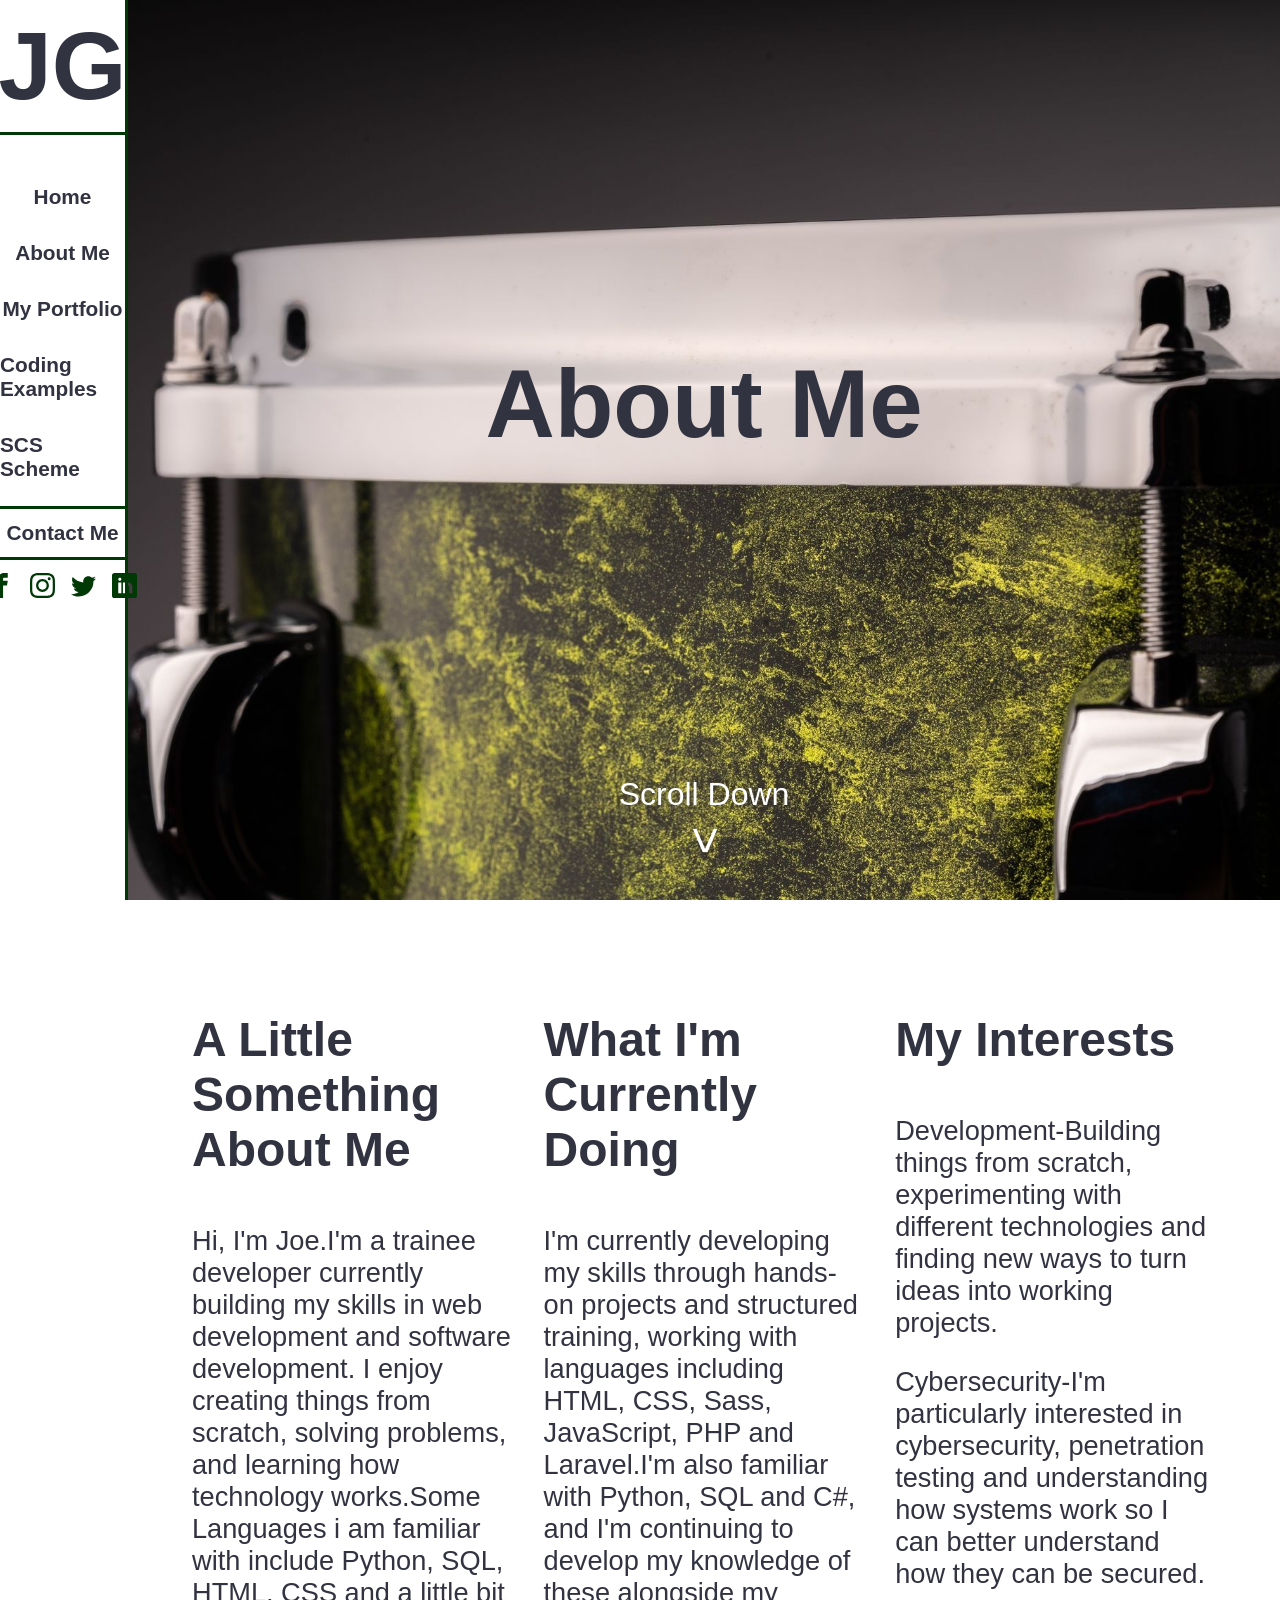
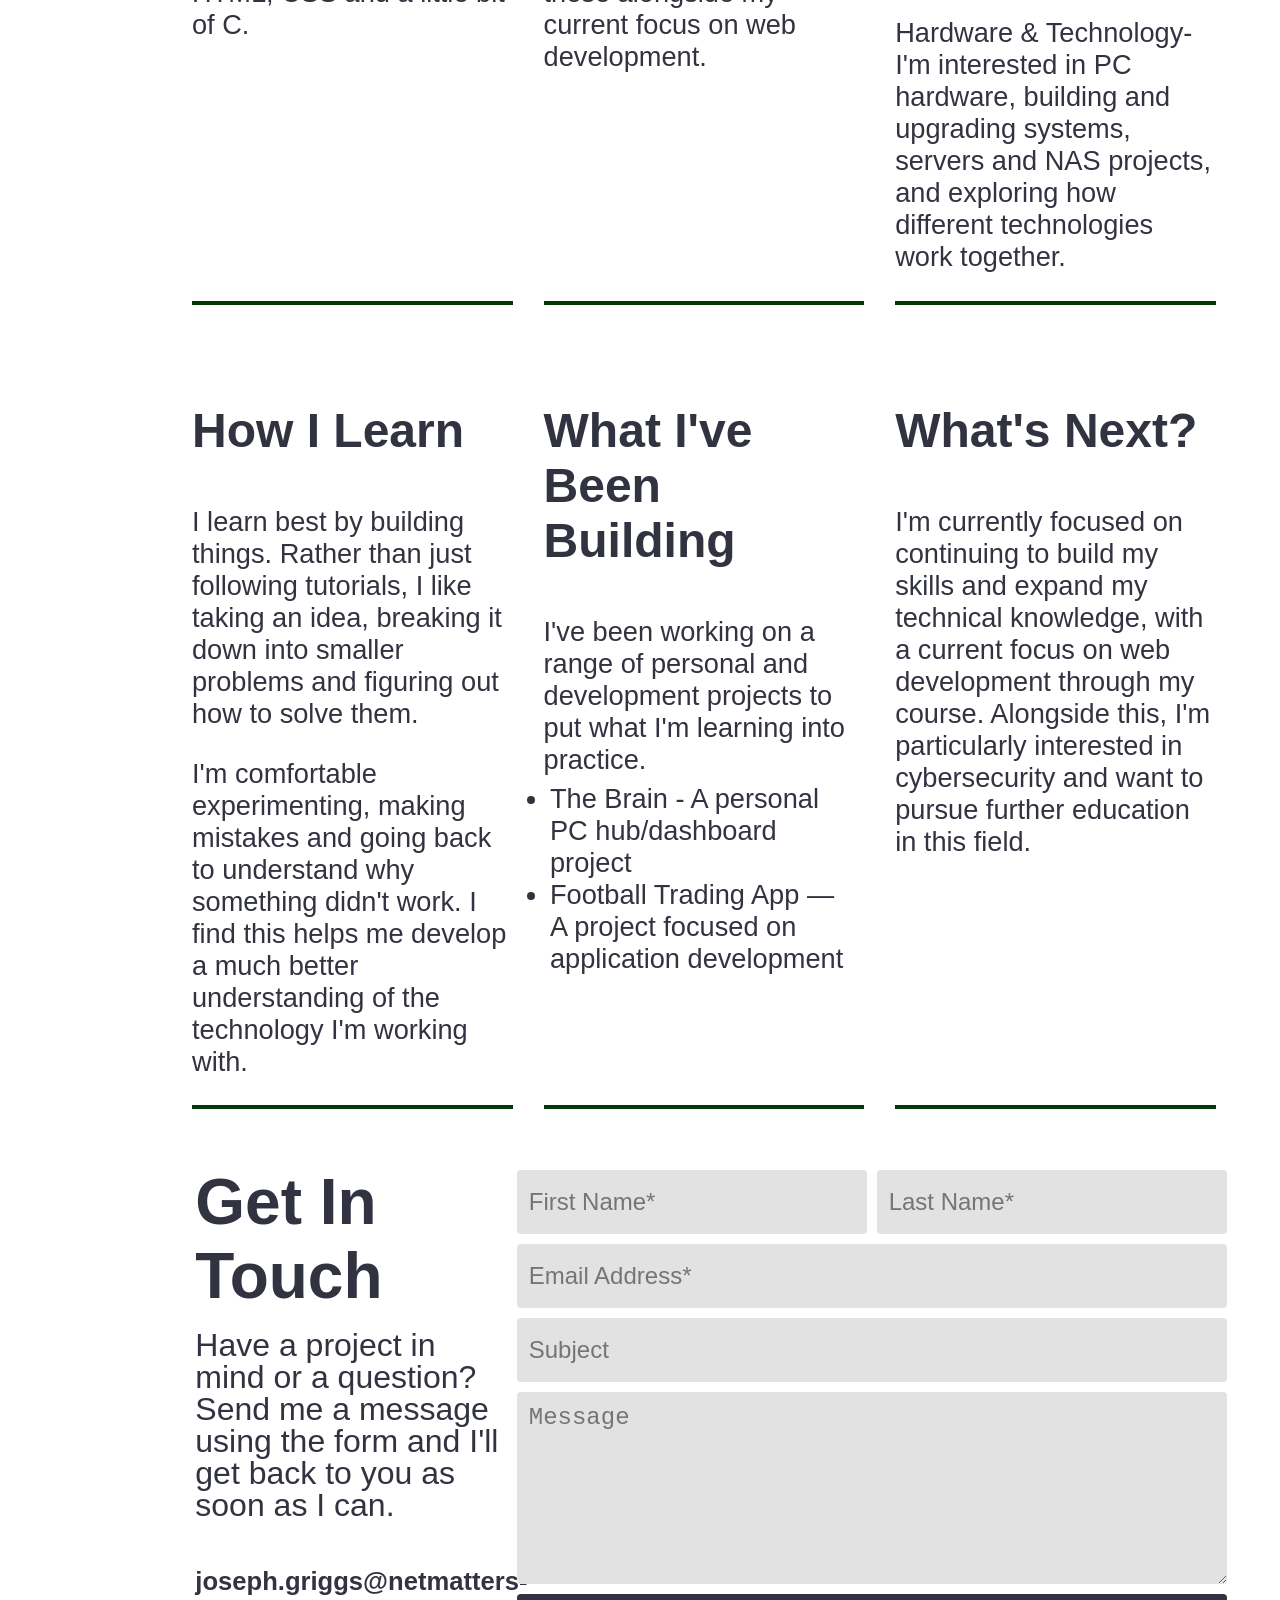
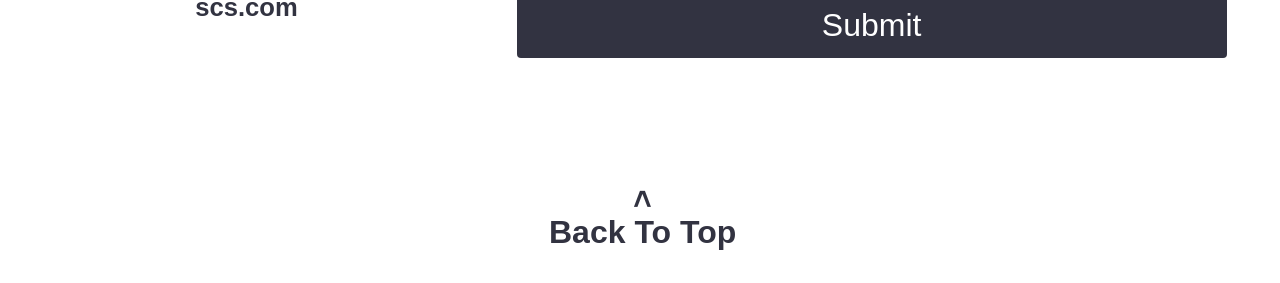
==== about.html @ 5b3fc429 ".." ====
<!DOCTYPE html>
<html lang="en">
    <head>
        <meta charset="UTF-8">
        <meta name="viewport" content="width=device-width, initial-scale=1.0">
        <link rel="preconnect" href="https://fonts.googleapis.com">
        <link rel="preconnect" href="https://fonts.gstatic.com" crossorigin>
        <link href="https://fonts.googleapis.com/css2?family=Poppins:wght@300;400;500;600;700;800&display=swap" rel="stylesheet">
        <link rel="stylesheet" href="css/styles.css">
        <title>About Me</title>
    </head>

    <body id="top">
        <div class="side-nav"> <!-- Side navigation bar that is the same as the main index -->
            <div id="logo">
                <a href="index.html"><p>JG</p></a>
            </div>
            <div id="nav">
                <a href="index.html" id="home">Home</a> <!-- Home button that takes you to the top of the index main page -->
                <a href="about.html" id="about-me">About Me</a>
                <a href="index.html#projects" id="my-portfolio">My Portfolio</a>
                <a href="coding-examples.html" id="coding-exp">Coding Examples</a>
                <a href="scs-scheme.html" id="scs-scheme">SCS Scheme</a>
            </div>
            <div id="contact-me">
                <a href="#contact-footer" id="contact">Contact Me</a>
            </div>  
            <div id="social-btn">
                <a href="#" id="facebook"><svg class="facebook" aria-hidden="true" viewBox="0 0 32 32"><use href="SVG/symbol-defs.svg#icon-facebook"></use></svg></a>
                <a href="#" id="instagram"><svg class="instagram" aria-hidden="true" viewBox="0 0 32 32"><use href="SVG/symbol-defs.svg#icon-instagram"></use></svg></a>
                <a href="#" id="twitter"><svg class="twitter" aria-hidden="true" viewBox="0 0 32 32"><use href="SVG/symbol-defs.svg#icon-twitter"></use></svg></a>
                <a href="#" id="linkedin"><svg class="linkedin" aria-hidden="true" viewBox="0 0 32 32"><use href="SVG/symbol-defs.svg#icon-linkedin"></use></svg></a>
            </div>
        </div>

        <main>
            <section id="hero">
                <div class="banner">
                    <div id="side-nav-btn">
                    <input type="checkbox" id="nav-toggle">
                    <label for="nav-toggle" class="hamburger"><svg aria-hidden="true" viewBox="0 0 40 32"><use href="SVG/symbol-defs.svg#icon-menu"></use></svg></label>
                    </div>
                    <div class="name">
                        <h1>About Me</h1> <!-- Title of the page -->
                    </div>
                    <div class="banner-scroll">
                        <p><span>Scroll Down</span><span class="scroll-down" aria-hidden="true">&lt;</span></p>
                    </div>
                </div>
            </section>
            <div class="about"> <!-- About section that contains information about me, my skills, interests and future plans -->
                <div class="about-me"><!-- About me section that contains information about me and my background -->
                    <h3>A Little Something About Me</h3>
                    <p>Hi, I'm Joe.I'm a trainee developer currently building my skills in web development and software development. I enjoy creating things from scratch, solving problems, and learning how technology works.Some Languages i am familiar with include Python, SQL, HTML, CSS and a little bit of C.</p>
                    <!-- image of self to fill gap and show who i am taking about -->
                </div>
                <div class="currently-doing">
                    <h3>What I'm Currently Doing</h3>
                    <p>I'm currently developing my skills through hands-on projects and structured training, working with languages including HTML, CSS, Sass, JavaScript, PHP and Laravel.I'm also familiar with Python, SQL and C#, and I'm continuing to develop my knowledge of these alongside my current focus on web development.</p>
                </div>
                <div class="my-interests">
                    <h3>My Interests</h3>
                    <p>Development-Building things from scratch, experimenting with different technologies and finding new ways to turn ideas into working projects.</p>
                    <p>Cybersecurity-I'm particularly interested in cybersecurity, penetration testing and understanding how systems work so I can better understand how they can be secured.</p>
                    <p>Hardware & Technology-I'm interested in PC hardware, building and upgrading systems, servers and NAS projects, and exploring how different technologies work together.</p>
                </div>
                <div class="how-i-learn">
                    <h3>How I Learn</h3>
                    <p>I learn best by building things. Rather than just following tutorials, I like taking an idea, breaking it down into smaller problems and figuring out how to solve them.</p>
                    <p>I'm comfortable experimenting, making mistakes and going back to understand why something didn't work. I find this helps me develop a much better understanding of the technology I'm working with.</p>
                </div>
                <div class="what-ive-been-building">
                    <h3>What I've Been Building</h3>
                    <p>I've been working on a range of personal and development projects to put what I'm learning into practice.</p>
                    <ul>
                        <li>The Brain - A personal PC hub/dashboard project</li>
                        <li>Football Trading App — A project focused on application development</li>
                    </ul>
                </div>
                <div class="whats-next">
                    <h3>What's Next?</h3>
                    <p>I'm currently focused on continuing to build my skills and expand my technical knowledge, with a current focus on web development through my course. Alongside this, I'm particularly interested in cybersecurity and want to pursue further education in this field.</p>
                </div>
            </div>
        </main>
        <footer id="contact-footer">
            <div class="get-in-touch-info">
                <h4>Get In Touch</h4>
                <p>Have a project in mind or a question? Send me a message using the form and I'll get back to you as soon as I can.</p>
                <p class="contact-email">joseph.griggs@netmatters-scs.com</p>
            </div>
            <div class="contact-form">
            <form>
                    <input type="text" id="fname" placeholder="First Name*" required>
                    <input type="text" id="lname" placeholder="Last Name*" required>

                <input type="email" id="email" placeholder="Email Address*" required>
                <input type="text" id="subject" placeholder="Subject">
                <textarea id="text-box" placeholder="Message"></textarea>

                <div class="submit-btn">
                    <button type="submit">Submit</button>
                </div>
            </form>
            </div>
            <div class="back-to-top">
                <p><a href="#top"><span class="back-to-top-arrow" aria-hidden="true">&lt;</span><span>Back To Top</span></a></p>
            </div>
        </footer>
    </body>
---- css/styles.css ----
*{box-sizing:border-box}html{scroll-behavior:smooth}body{margin:0;padding:0;background-color:#fff;color:#323341;font-family:Arial,sans-serif}img{max-width:100%;display:block}a{color:inherit}button,input{font:inherit}.about{margin:5%}.about h3{font-size:2rem}.about p,.about ul{font-size:1.3rem}.about .what-ive-been-building p{margin-bottom:0}.about .what-ive-been-building ul{padding:5%;margin:0}@media (min-width: 768px){.about h3{font-size:4rem}.about p,.about ul{font-size:1.8rem}}@media (min-width: 1200px){.about{margin-left:15%;display:grid;grid-template-columns:repeat(3, 1fr);grid-gap:3%}.about h3{font-size:3rem}.about p,.about ul{font-size:1.7rem}.about div{border-bottom:4px solid #003806}.about .what-ive-been-building ul{padding-left:2%;padding-top:2%;padding-bottom:2%}}.side-nav{display:none}.side-nav #logo a{text-decoration:none}@media (min-width: 1200px){.side-nav{height:100vh;width:10%;position:fixed;z-index:1;display:flex;flex-direction:column;border-right:3px solid #003806;background-color:#fff}.side-nav #logo{display:flex;justify-content:center;align-items:center;height:15%;width:100%;border-bottom:3px solid #003806}.side-nav #logo p{font-size:6rem;font-weight:700;color:#323341}.side-nav #nav{display:flex;flex-direction:column;justify-content:center;align-items:center;gap:2rem;margin-top:40%;margin-bottom:20%}.side-nav #nav a{color:#323341;text-decoration:none;font-size:1.3rem;font-weight:700}.side-nav #nav a:hover{text-decoration:underline;text-underline-offset:8px}.side-nav #contact-me{display:flex;justify-content:center;align-items:center;border-top:3px solid #003806;border-bottom:3px solid #003806;height:6%}.side-nav #contact-me a{color:#323341;text-decoration:none;font-size:1.3rem;font-weight:800}.side-nav #social-btn{display:flex;justify-content:center;margin-top:10%;gap:1rem}.side-nav #social-btn svg{width:25px;height:25px;fill:#003806}.side-nav #social-btn svg:hover{fill:#323341}}.banner{background:url("../img/banner-img.jpg") center/cover;height:100vh;padding:5% 5% 0 5%;color:white;display:flex;flex-direction:column;align-items:stretch;justify-content:flex-start}.banner .name{display:flex;flex:1;flex-direction:column;align-items:center;justify-content:center}.banner .name h1{margin:0;font-size:4rem;color:#323341;text-align:center;line-height:1}.banner .name p{margin:1em auto 3rem;font-size:2.2rem}.banner .banner-scroll{display:flex;justify-content:center;align-items:center}.banner .banner-scroll p{font-size:1.5rem;text-align:center}.banner .banner-scroll p span{display:block}.banner .banner-scroll p .scroll-down{display:inline-block;transform:rotate(-90deg);font-size:2rem}.banner #side-nav-btn{display:flex;align-self:flex-start;justify-content:flex-start;align-items:flex-start}.banner #side-nav-btn #nav-toggle{display:none}.banner #side-nav-btn .hamburger{display:inline-flex;align-items:center;justify-content:center;font-size:30px;cursor:pointer;width:70px;height:60px;background-color:#323341;border-radius:4px}.banner #side-nav-btn .hamburger:hover{background-color:#1a1e30}.banner #side-nav-btn .hamburger svg{display:block;width:50px;height:42px;fill:white}@media (min-width: 768px){.banner .name h1{font-size:6rem}.banner .name p{font-size:3.2rem}.banner #side-nav-btn .hamburger{width:90px;height:80px}.banner #side-nav-btn .hamburger svg{width:70px;height:62px}}@media (min-width: 992px){.banner #side-nav-btn .hamburger{width:140px;height:120px}.banner #side-nav-btn .hamburger svg{width:110px;height:102px}.banner .banner-scroll p{font-size:2rem}.banner .banner-scroll p .scroll-down{font-size:3rem}}@media (min-width: 1200px){.banner{margin-left:10%}.banner #side-nav-btn{display:none}}.projects{display:grid;grid-template-columns:repeat(1, 1fr);gap:20px;margin:5%}.projects>a{display:block;align-self:stretch;color:inherit;text-decoration:none;display:flex;flex-direction:column;align-items:center;min-height:10vh}.projects>a h4,.projects>a p{margin:0;justify-self:center}.projects>a h4{font-size:1.8rem;padding:1rem 0 0 0}.projects>a p{padding-bottom:0.7rem}.projects>a:hover{color:#ADAFB0;border-radius:4px}.projects>a:hover img{filter:brightness(0.8);box-shadow:0 0 25px rgba(173,175,176,0.9);border-radius:6px}.projects .arrow{display:inline-block;width:22px;height:22px;margin-left:2px;vertical-align:middle;fill:currentColor}@media (min-width: 992px){.projects{grid-template-columns:repeat(2, 1fr)}.projects>a:has(#project-one){grid-column:1 / 3;grid-row:1}.projects>a:has(#project-two){grid-column:1 / 3;grid-row:2}}@media (min-width: 1200px){.projects{margin-left:15%;grid-template-columns:repeat(3, 1fr)}.projects>a:has(#project-one){grid-column:1 / 2;grid-row:1}.projects>a:has(#project-two){grid-column:2 / 3;grid-row:1}}footer .get-in-touch-info h4,footer .get-in-touch-info p{margin:1rem 5%}footer .get-in-touch-info h4{font-size:2rem}footer .get-in-touch-info p{font-size:1.2rem;line-height:1}footer .get-in-touch-info .contact-email{margin-top:3rem;font-size:1.3rem;font-weight:700}footer .back-to-top{display:flex;justify-content:center}footer .back-to-top p{margin:0;font-size:1.2rem;font-weight:700}footer .back-to-top a{display:flex;flex-direction:column;align-items:center;gap:0.5rem;border:none;text-decoration:none;line-height:0.8;margin-bottom:10%}footer .back-to-top .back-to-top-arrow{display:inline-block;transform:rotate(90deg);font-size:2rem}footer .contact-form form{display:grid;grid-template-columns:repeat(2, minmax(0, 1fr));gap:10px;margin:3rem 5%}footer .contact-form form input,footer .contact-form form textarea{min-width:0;width:100%}footer .contact-form form #fname{grid-column:1;grid-row:1}footer .contact-form form #lname{grid-column:2;grid-row:1}footer .contact-form form #email{grid-column:1 / 3;grid-row:2}footer .contact-form form #subject{grid-column:1 / 3;grid-row:3}footer .contact-form form #text-box{grid-column:1 / 3;grid-row:4}footer .contact-form form input,footer .contact-form form textarea{background-color:#e2e2e2;border:none;border-radius:4px;padding:0.5rem;font-size:0.8rem}footer .contact-form form .submit-btn{grid-column:1 / 3;grid-row:5}footer .contact-form form .submit-btn button{display:block;width:100%;background-color:#323341;color:white;border:none;border-radius:4px;padding:0.5rem;font-size:1rem}footer .contact-form form .submit-btn button:hover{background-color:#1a1e30;cursor:pointer}@media (min-width: 768px){footer .get-in-touch-info h4,footer .get-in-touch-info p{margin:1rem 5%}footer .get-in-touch-info h4{font-size:4rem}footer .get-in-touch-info p{font-size:2rem;line-height:1}footer .get-in-touch-info .contact-email{margin-top:3rem;font-size:2.5rem}footer .contact-form form input,footer .contact-form form textarea{min-height:4rem;padding:0.75rem;font-size:1.5rem}footer .contact-form form textarea{min-height:12rem}footer .contact-form form .submit-btn button{min-height:4rem;font-size:2rem}footer .back-to-top p{margin:0;font-size:2rem;font-weight:700}footer .back-to-top a{margin-bottom:15%}}@media (min-width: 1200px){footer{margin-left:11%;display:grid;grid-template-columns:1fr 34% 33%}footer .contact-form{grid-column:2 / 4}footer .contact-form form{margin:3rem 7%;margin-left:0}footer .get-in-touch-info{grid-column:1;margin-top:1.7rem;margin-left:10%}footer .get-in-touch-info .contact-email{font-size:1.6rem}footer .back-to-top{display:block;grid-column:2 / 3;margin-top:5rem;margin-right:35%}}.scs-scheme-info{margin:5%}.scs-scheme-info h3{font-size:2rem}.scs-scheme-info p,.scs-scheme-info ul{font-size:1.3rem}.scs-scheme-info .about-netmatters p{margin-bottom:0}.scs-scheme-info .about-netmatters ul{padding:5%;margin:0}@media (min-width: 768px){.scs-scheme-info h3{font-size:4rem}.scs-scheme-info p,.scs-scheme-info ul{font-size:1.8rem}}@media (min-width: 1200px){.scs-scheme-info{margin-left:15%;display:grid;grid-template-columns:repeat(3, 1fr);grid-gap:3%}.scs-scheme-info h3{font-size:3rem}.scs-scheme-info p,.scs-scheme-info ul{font-size:1.7rem}.scs-scheme-info div{border-bottom:4px solid #003806}.scs-scheme-info .about-netmatters ul{padding-left:2%;padding-top:2%;padding-bottom:2%}}.coding-examples-info{display:flex;justify-content:center;align-items:center}.coding-examples-info .coming-soon{text-align:center;margin:55% 0}.coding-examples-info .coming-soon h3{font-size:4em}.coding-examples-info .coming-soon p{font-size:1.3rem}@media (min-width: 992px){.coding-examples-info .coming-soon h3{font-size:6rem}.coding-examples-info .coming-soon p{font-size:2.8rem}}@media (min-width: 1200px){.coding-examples-info{margin-left:15%;padding-right:5%}.coding-examples-info .coming-soon{margin:20% 0}.coding-examples-info div{border-bottom:4px solid #003806}}
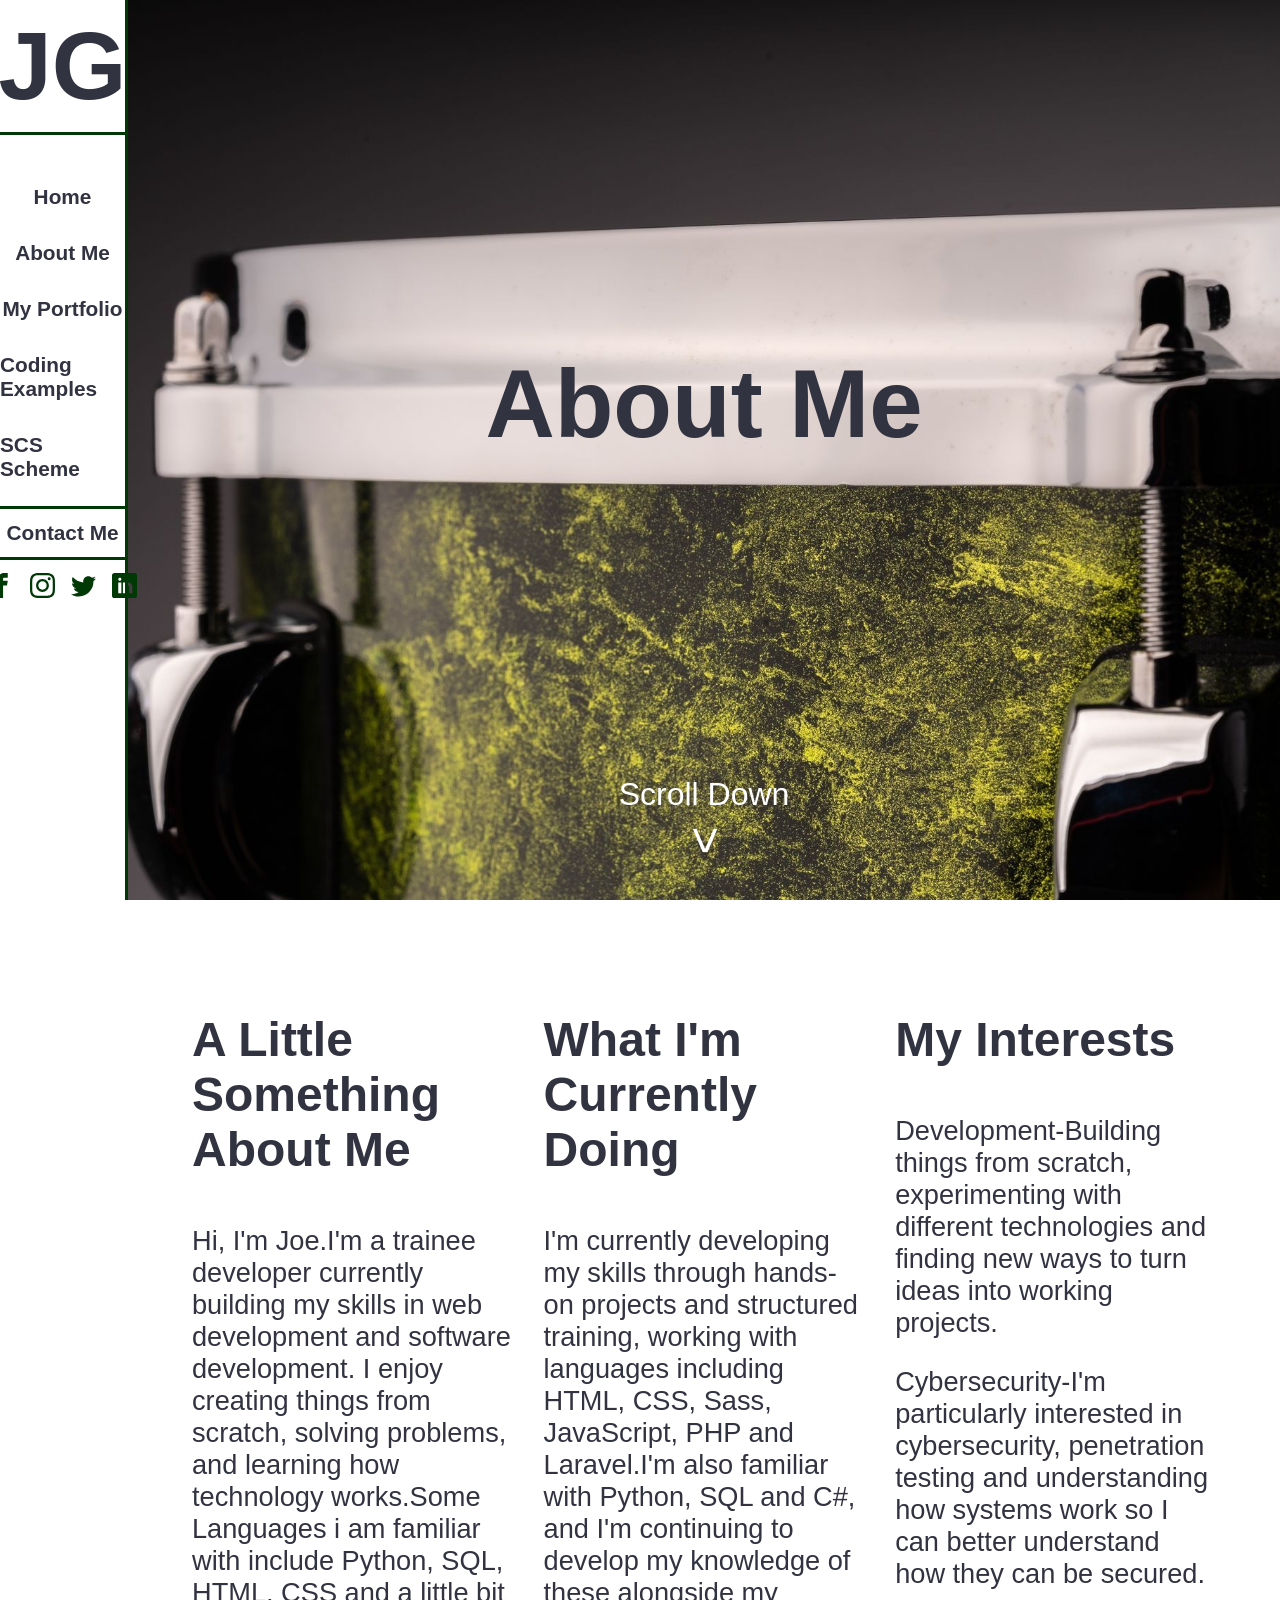
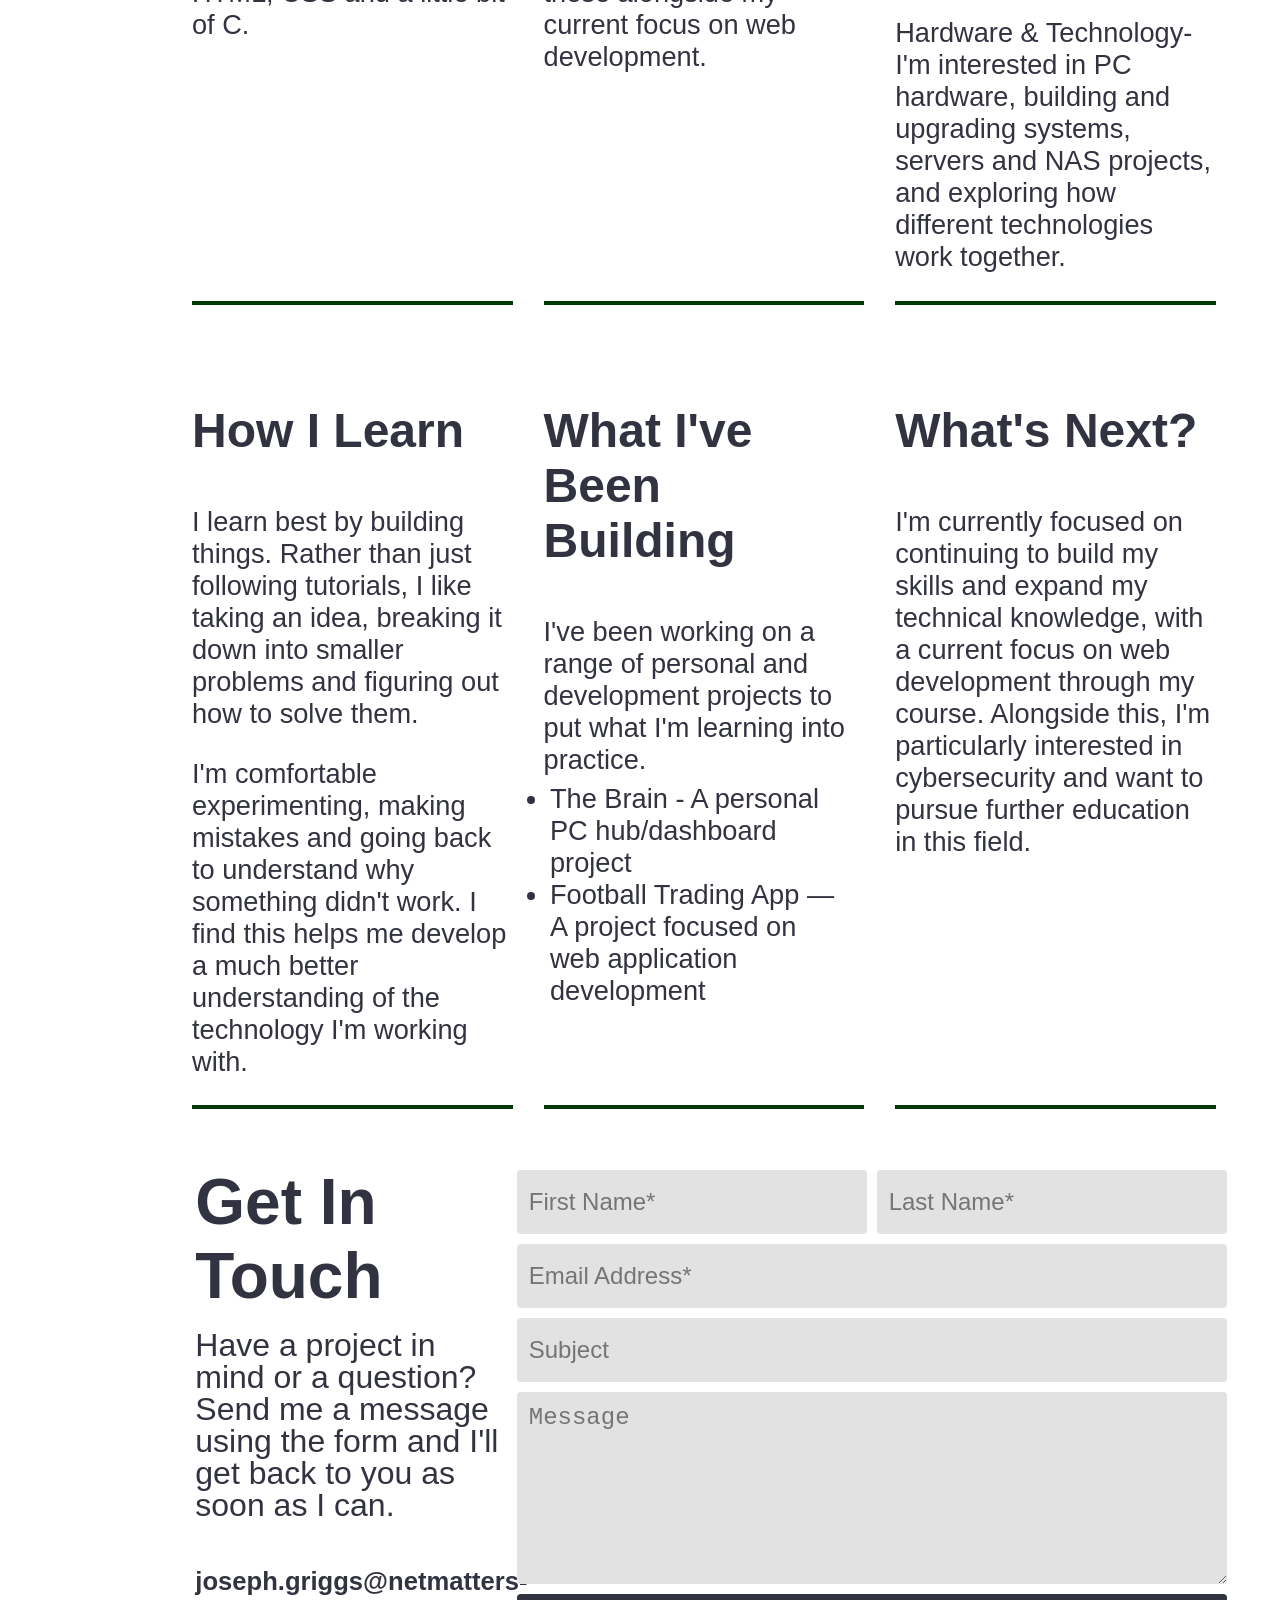
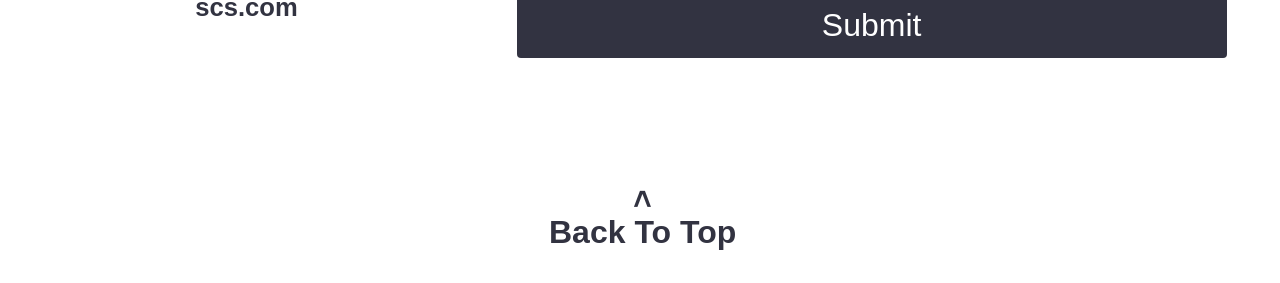
==== commit c6e0b628: "." ====
--- a/about.html
+++ b/about.html
@@ -54,27 +54,27 @@
                     <p>Hi, I'm Joe.I'm a trainee developer currently building my skills in web development and software development. I enjoy creating things from scratch, solving problems, and learning how technology works.Some Languages i am familiar with include Python, SQL, HTML, CSS and a little bit of C.</p>
                     <!-- image of self to fill gap and show who i am taking about -->
                 </div>
-                <div class="currently-doing">
+                <div class="currently-doing"> <!-- Currently doing section that contains information about what I'm currently doing and learning -->
                     <h3>What I'm Currently Doing</h3>
                     <p>I'm currently developing my skills through hands-on projects and structured training, working with languages including HTML, CSS, Sass, JavaScript, PHP and Laravel.I'm also familiar with Python, SQL and C#, and I'm continuing to develop my knowledge of these alongside my current focus on web development.</p>
                 </div>
-                <div class="my-interests">
+                <div class="my-interests"> <!-- My interests section that contains information about my interests in the technology field -->
                     <h3>My Interests</h3>
                     <p>Development-Building things from scratch, experimenting with different technologies and finding new ways to turn ideas into working projects.</p>
                     <p>Cybersecurity-I'm particularly interested in cybersecurity, penetration testing and understanding how systems work so I can better understand how they can be secured.</p>
                     <p>Hardware & Technology-I'm interested in PC hardware, building and upgrading systems, servers and NAS projects, and exploring how different technologies work together.</p>
                 </div>
-                <div class="how-i-learn">
+                <div class="how-i-learn"> <!-- How I learn section that contains information about how I learn and my approach to learning new skills to show the reader the type of worker/developer I am -->
                     <h3>How I Learn</h3>
                     <p>I learn best by building things. Rather than just following tutorials, I like taking an idea, breaking it down into smaller problems and figuring out how to solve them.</p>
                     <p>I'm comfortable experimenting, making mistakes and going back to understand why something didn't work. I find this helps me develop a much better understanding of the technology I'm working with.</p>
                 </div>
-                <div class="what-ive-been-building">
+                <div class="what-ive-been-building"> <!-- What I've Been Building section that contains information about projects I've been working on -->
                     <h3>What I've Been Building</h3>
                     <p>I've been working on a range of personal and development projects to put what I'm learning into practice.</p>
                     <ul>
-                        <li>The Brain - A personal PC hub/dashboard project</li>
-                        <li>Football Trading App — A project focused on application development</li>
+                        <li>The Brain - A personal PC hub/dashboard project</li> <!-- A project that is a personal hub/dashboard for my PC that contains information about my system, weather, time, date and more -->
+                        <li>Football Trading App — A project focused on web application development</li> <!-- A project that is a football trading web application that lets you track football stats live-->
                     </ul>
                 </div>
                 <div class="whats-next">
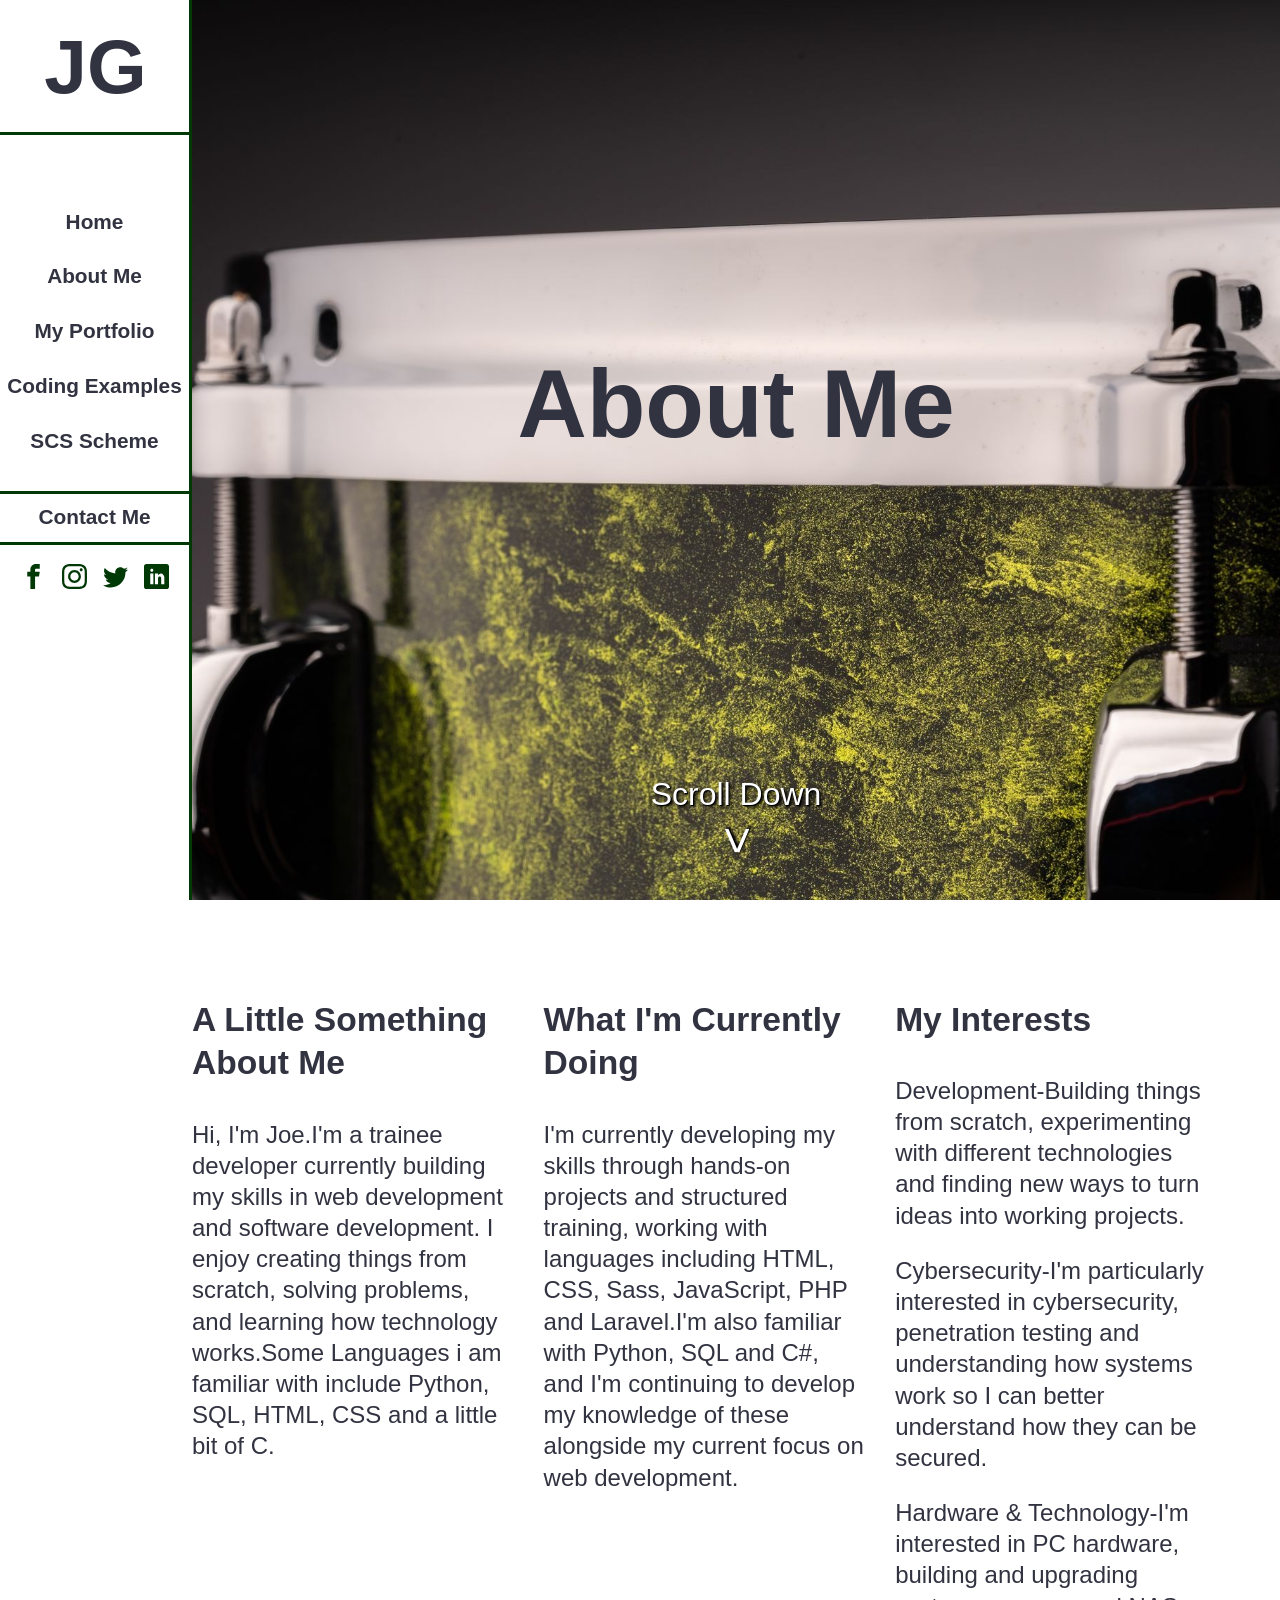
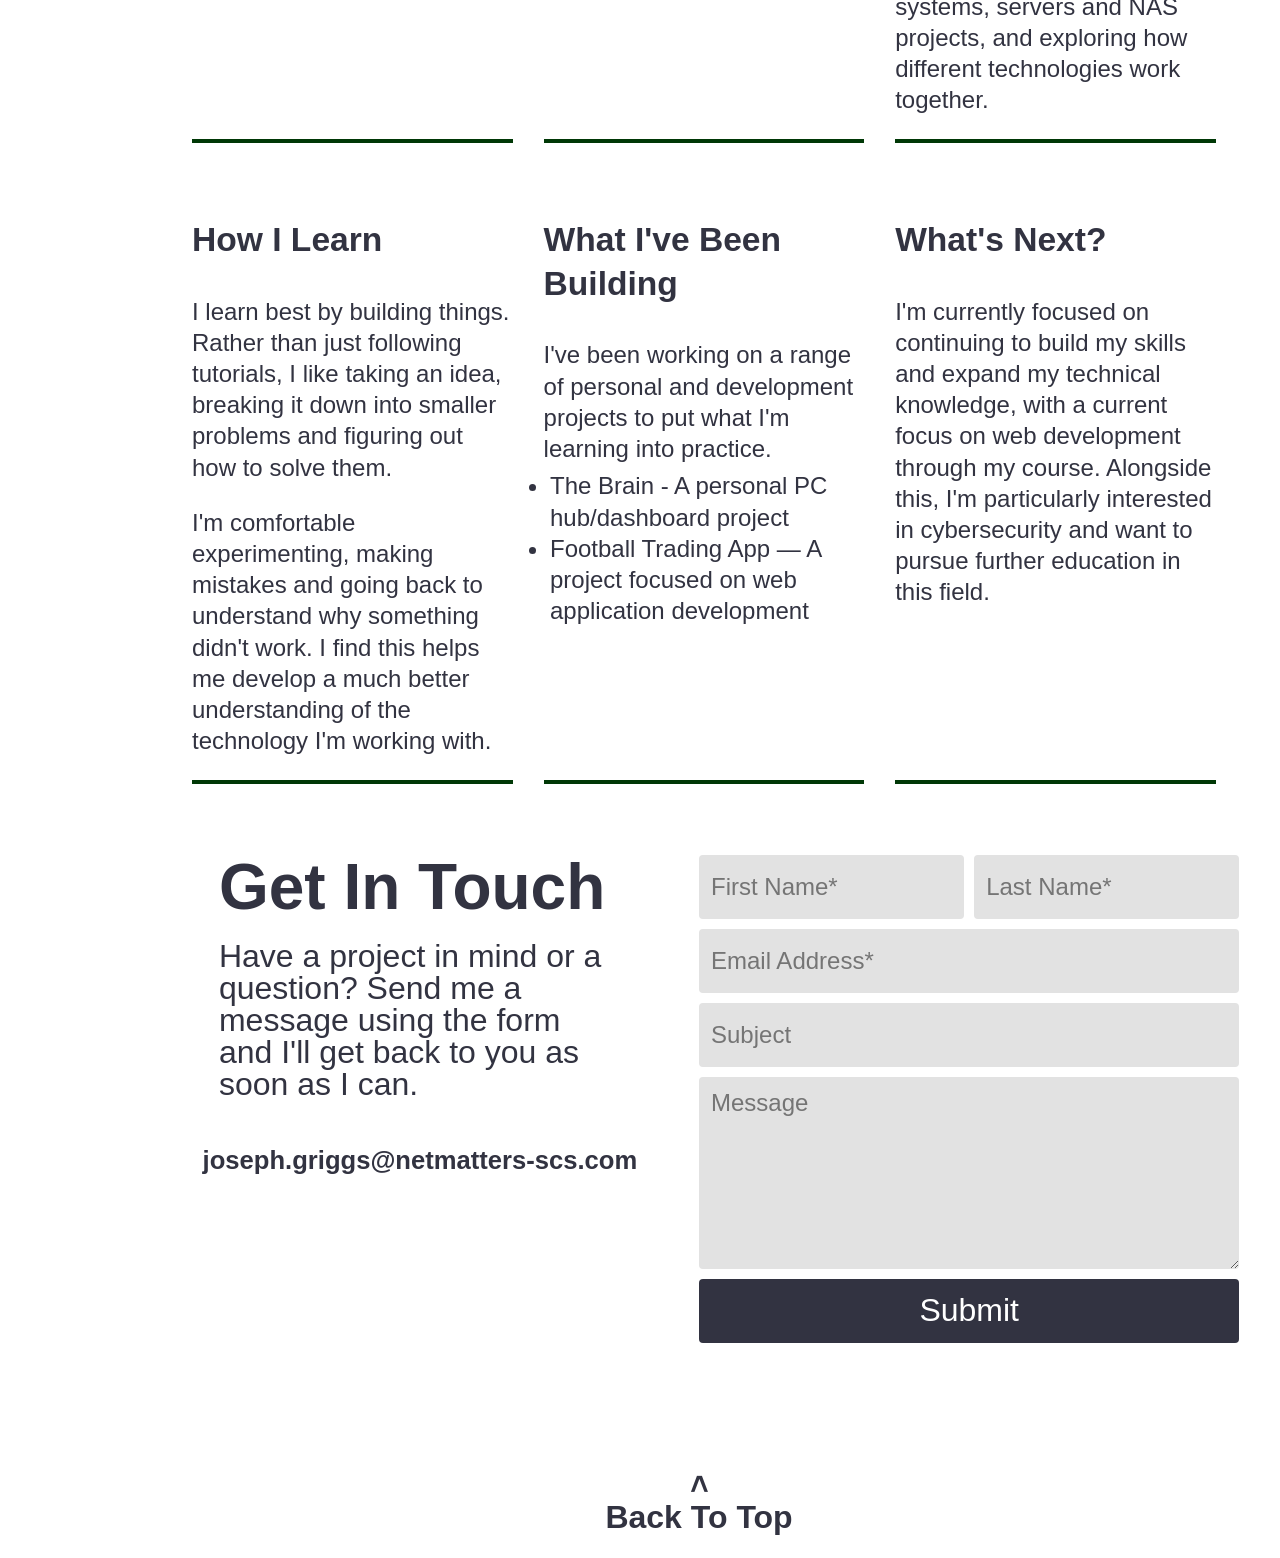
==== commit 3441fd6c: ".." ====
--- a/about.html
+++ b/about.html
@@ -3,11 +3,9 @@
     <head>
         <meta charset="UTF-8">
         <meta name="viewport" content="width=device-width, initial-scale=1.0">
-        <link rel="preconnect" href="https://fonts.googleapis.com">
-        <link rel="preconnect" href="https://fonts.gstatic.com" crossorigin>
-        <link href="https://fonts.googleapis.com/css2?family=Poppins:wght@300;400;500;600;700;800&display=swap" rel="stylesheet">
         <link rel="stylesheet" href="css/styles.css">
-        <title>About Me</title>
+        <script src="js/banner.js" defer></script> <!--JS file link-->
+        <title>About Me</title> <!-- Title of the page -->
     </head>
 
     <body id="top">
@@ -77,7 +75,7 @@
                         <li>Football Trading App — A project focused on web application development</li> <!-- A project that is a football trading web application that lets you track football stats live-->
                     </ul>
                 </div>
-                <div class="whats-next">
+                <div class="whats-next"> <!-- What's next section that contains information about what I'm planning to do next in my career/ learning -->
                     <h3>What's Next?</h3>
                     <p>I'm currently focused on continuing to build my skills and expand my technical knowledge, with a current focus on web development through my course. Alongside this, I'm particularly interested in cybersecurity and want to pursue further education in this field.</p>
                 </div>
--- a/css/styles.css
+++ b/css/styles.css
@@ -1 +1,701 @@
-*{box-sizing:border-box}html{scroll-behavior:smooth}body{margin:0;padding:0;background-color:#fff;color:#323341;font-family:Arial,sans-serif}img{max-width:100%;display:block}a{color:inherit}button,input{font:inherit}.about{margin:5%}.about h3{font-size:2rem}.about p,.about ul{font-size:1.3rem}.about .what-ive-been-building p{margin-bottom:0}.about .what-ive-been-building ul{padding:5%;margin:0}@media (min-width: 768px){.about h3{font-size:4rem}.about p,.about ul{font-size:1.8rem}}@media (min-width: 1200px){.about{margin-left:15%;display:grid;grid-template-columns:repeat(3, 1fr);grid-gap:3%}.about h3{font-size:3rem}.about p,.about ul{font-size:1.7rem}.about div{border-bottom:4px solid #003806}.about .what-ive-been-building ul{padding-left:2%;padding-top:2%;padding-bottom:2%}}.side-nav{display:none}.side-nav #logo a{text-decoration:none}@media (min-width: 1200px){.side-nav{height:100vh;width:10%;position:fixed;z-index:1;display:flex;flex-direction:column;border-right:3px solid #003806;background-color:#fff}.side-nav #logo{display:flex;justify-content:center;align-items:center;height:15%;width:100%;border-bottom:3px solid #003806}.side-nav #logo p{font-size:6rem;font-weight:700;color:#323341}.side-nav #nav{display:flex;flex-direction:column;justify-content:center;align-items:center;gap:2rem;margin-top:40%;margin-bottom:20%}.side-nav #nav a{color:#323341;text-decoration:none;font-size:1.3rem;font-weight:700}.side-nav #nav a:hover{text-decoration:underline;text-underline-offset:8px}.side-nav #contact-me{display:flex;justify-content:center;align-items:center;border-top:3px solid #003806;border-bottom:3px solid #003806;height:6%}.side-nav #contact-me a{color:#323341;text-decoration:none;font-size:1.3rem;font-weight:800}.side-nav #social-btn{display:flex;justify-content:center;margin-top:10%;gap:1rem}.side-nav #social-btn svg{width:25px;height:25px;fill:#003806}.side-nav #social-btn svg:hover{fill:#323341}}.banner{background:url("../img/banner-img.jpg") center/cover;height:100vh;padding:5% 5% 0 5%;color:white;display:flex;flex-direction:column;align-items:stretch;justify-content:flex-start}.banner .name{display:flex;flex:1;flex-direction:column;align-items:center;justify-content:center}.banner .name h1{margin:0;font-size:4rem;color:#323341;text-align:center;line-height:1}.banner .name p{margin:1em auto 3rem;font-size:2.2rem}.banner .banner-scroll{display:flex;justify-content:center;align-items:center}.banner .banner-scroll p{font-size:1.5rem;text-align:center}.banner .banner-scroll p span{display:block}.banner .banner-scroll p .scroll-down{display:inline-block;transform:rotate(-90deg);font-size:2rem}.banner #side-nav-btn{display:flex;align-self:flex-start;justify-content:flex-start;align-items:flex-start}.banner #side-nav-btn #nav-toggle{display:none}.banner #side-nav-btn .hamburger{display:inline-flex;align-items:center;justify-content:center;font-size:30px;cursor:pointer;width:70px;height:60px;background-color:#323341;border-radius:4px}.banner #side-nav-btn .hamburger:hover{background-color:#1a1e30}.banner #side-nav-btn .hamburger svg{display:block;width:50px;height:42px;fill:white}@media (min-width: 768px){.banner .name h1{font-size:6rem}.banner .name p{font-size:3.2rem}.banner #side-nav-btn .hamburger{width:90px;height:80px}.banner #side-nav-btn .hamburger svg{width:70px;height:62px}}@media (min-width: 992px){.banner #side-nav-btn .hamburger{width:140px;height:120px}.banner #side-nav-btn .hamburger svg{width:110px;height:102px}.banner .banner-scroll p{font-size:2rem}.banner .banner-scroll p .scroll-down{font-size:3rem}}@media (min-width: 1200px){.banner{margin-left:10%}.banner #side-nav-btn{display:none}}.projects{display:grid;grid-template-columns:repeat(1, 1fr);gap:20px;margin:5%}.projects>a{display:block;align-self:stretch;color:inherit;text-decoration:none;display:flex;flex-direction:column;align-items:center;min-height:10vh}.projects>a h4,.projects>a p{margin:0;justify-self:center}.projects>a h4{font-size:1.8rem;padding:1rem 0 0 0}.projects>a p{padding-bottom:0.7rem}.projects>a:hover{color:#ADAFB0;border-radius:4px}.projects>a:hover img{filter:brightness(0.8);box-shadow:0 0 25px rgba(173,175,176,0.9);border-radius:6px}.projects .arrow{display:inline-block;width:22px;height:22px;margin-left:2px;vertical-align:middle;fill:currentColor}@media (min-width: 992px){.projects{grid-template-columns:repeat(2, 1fr)}.projects>a:has(#project-one){grid-column:1 / 3;grid-row:1}.projects>a:has(#project-two){grid-column:1 / 3;grid-row:2}}@media (min-width: 1200px){.projects{margin-left:15%;grid-template-columns:repeat(3, 1fr)}.projects>a:has(#project-one){grid-column:1 / 2;grid-row:1}.projects>a:has(#project-two){grid-column:2 / 3;grid-row:1}}footer .get-in-touch-info h4,footer .get-in-touch-info p{margin:1rem 5%}footer .get-in-touch-info h4{font-size:2rem}footer .get-in-touch-info p{font-size:1.2rem;line-height:1}footer .get-in-touch-info .contact-email{margin-top:3rem;font-size:1.3rem;font-weight:700}footer .back-to-top{display:flex;justify-content:center}footer .back-to-top p{margin:0;font-size:1.2rem;font-weight:700}footer .back-to-top a{display:flex;flex-direction:column;align-items:center;gap:0.5rem;border:none;text-decoration:none;line-height:0.8;margin-bottom:10%}footer .back-to-top .back-to-top-arrow{display:inline-block;transform:rotate(90deg);font-size:2rem}footer .contact-form form{display:grid;grid-template-columns:repeat(2, minmax(0, 1fr));gap:10px;margin:3rem 5%}footer .contact-form form input,footer .contact-form form textarea{min-width:0;width:100%}footer .contact-form form #fname{grid-column:1;grid-row:1}footer .contact-form form #lname{grid-column:2;grid-row:1}footer .contact-form form #email{grid-column:1 / 3;grid-row:2}footer .contact-form form #subject{grid-column:1 / 3;grid-row:3}footer .contact-form form #text-box{grid-column:1 / 3;grid-row:4}footer .contact-form form input,footer .contact-form form textarea{background-color:#e2e2e2;border:none;border-radius:4px;padding:0.5rem;font-size:0.8rem}footer .contact-form form .submit-btn{grid-column:1 / 3;grid-row:5}footer .contact-form form .submit-btn button{display:block;width:100%;background-color:#323341;color:white;border:none;border-radius:4px;padding:0.5rem;font-size:1rem}footer .contact-form form .submit-btn button:hover{background-color:#1a1e30;cursor:pointer}@media (min-width: 768px){footer .get-in-touch-info h4,footer .get-in-touch-info p{margin:1rem 5%}footer .get-in-touch-info h4{font-size:4rem}footer .get-in-touch-info p{font-size:2rem;line-height:1}footer .get-in-touch-info .contact-email{margin-top:3rem;font-size:2.5rem}footer .contact-form form input,footer .contact-form form textarea{min-height:4rem;padding:0.75rem;font-size:1.5rem}footer .contact-form form textarea{min-height:12rem}footer .contact-form form .submit-btn button{min-height:4rem;font-size:2rem}footer .back-to-top p{margin:0;font-size:2rem;font-weight:700}footer .back-to-top a{margin-bottom:15%}}@media (min-width: 1200px){footer{margin-left:11%;display:grid;grid-template-columns:1fr 34% 33%}footer .contact-form{grid-column:2 / 4}footer .contact-form form{margin:3rem 7%;margin-left:0}footer .get-in-touch-info{grid-column:1;margin-top:1.7rem;margin-left:10%}footer .get-in-touch-info .contact-email{font-size:1.6rem}footer .back-to-top{display:block;grid-column:2 / 3;margin-top:5rem;margin-right:35%}}.scs-scheme-info{margin:5%}.scs-scheme-info h3{font-size:2rem}.scs-scheme-info p,.scs-scheme-info ul{font-size:1.3rem}.scs-scheme-info .about-netmatters p{margin-bottom:0}.scs-scheme-info .about-netmatters ul{padding:5%;margin:0}@media (min-width: 768px){.scs-scheme-info h3{font-size:4rem}.scs-scheme-info p,.scs-scheme-info ul{font-size:1.8rem}}@media (min-width: 1200px){.scs-scheme-info{margin-left:15%;display:grid;grid-template-columns:repeat(3, 1fr);grid-gap:3%}.scs-scheme-info h3{font-size:3rem}.scs-scheme-info p,.scs-scheme-info ul{font-size:1.7rem}.scs-scheme-info div{border-bottom:4px solid #003806}.scs-scheme-info .about-netmatters ul{padding-left:2%;padding-top:2%;padding-bottom:2%}}.coding-examples-info{display:flex;justify-content:center;align-items:center}.coding-examples-info .coming-soon{text-align:center;margin:55% 0}.coding-examples-info .coming-soon h3{font-size:4em}.coding-examples-info .coming-soon p{font-size:1.3rem}@media (min-width: 992px){.coding-examples-info .coming-soon h3{font-size:6rem}.coding-examples-info .coming-soon p{font-size:2.8rem}}@media (min-width: 1200px){.coding-examples-info{margin-left:15%;padding-right:5%}.coding-examples-info .coming-soon{margin:20% 0}.coding-examples-info div{border-bottom:4px solid #003806}}
+* {
+  box-sizing: border-box;
+}
+
+html {
+  scroll-behavior: smooth;
+}
+
+body {
+  margin: 0;
+  padding: 0;
+  background-color: #fff;
+  color: #323341;
+  font-family: Arial, sans-serif;
+}
+
+img {
+  max-width: 100%;
+  display: block;
+}
+
+a {
+  color: inherit;
+}
+
+button,
+input {
+  font: inherit;
+}
+
+.about {
+  margin: 5%;
+  line-height: 1.3;
+}
+.about h3 {
+  font-size: 2rem;
+}
+.about p, .about ul {
+  font-size: 1.3rem;
+}
+.about .what-ive-been-building p {
+  margin-bottom: 0;
+}
+.about .what-ive-been-building ul {
+  padding: 5%;
+  margin: 0;
+}
+@media (min-width: 768px) {
+  .about h3 {
+    font-size: 4rem;
+  }
+  .about p, .about ul {
+    font-size: 1.8rem;
+  }
+}
+@media (min-width: 1200px) {
+  .about {
+    margin-left: 15%;
+    display: grid;
+    grid-template-columns: repeat(3, 1fr);
+    grid-gap: 3%;
+  }
+  .about h3 {
+    font-size: 2.1rem;
+  }
+  .about p, .about ul {
+    font-size: 1.5rem;
+  }
+  .about div {
+    border-bottom: 4px solid #003806;
+  }
+  .about .what-ive-been-building ul {
+    padding-left: 2%;
+    padding-top: 2%;
+    padding-bottom: 2%;
+  }
+}
+
+.side-nav {
+  display: none;
+  position: fixed;
+  inset: 0 auto 0 0;
+  width: clamp(70vw, 15%, 300px);
+  height: 100vh;
+  z-index: 2;
+  flex-direction: column;
+  background-color: #fff;
+}
+.side-nav #logo {
+  display: flex;
+  justify-content: center;
+  align-items: center;
+  min-height: 15%;
+  width: 100%;
+  border-bottom: 3px solid #003806;
+}
+.side-nav #logo a {
+  text-decoration: none;
+}
+.side-nav #logo p {
+  margin: 0;
+  font-size: 3.6rem;
+  font-weight: 700;
+  color: #323341;
+  padding: 1%;
+}
+.side-nav #nav {
+  display: flex;
+  flex-direction: column;
+  align-items: center;
+  gap: 1rem;
+  margin: auto 0;
+}
+.side-nav #nav a {
+  color: #323341;
+  text-decoration: none;
+  font-size: 1.6rem;
+  font-weight: 700;
+  text-align: center;
+  padding: 0 0.2rem;
+  max-width: 100%;
+  overflow-wrap: anywhere;
+  line-height: 1.1;
+}
+.side-nav #nav a:hover {
+  text-decoration: underline;
+  text-underline-offset: 8px;
+}
+.side-nav #nav .closeBtn {
+  color: red;
+}
+.side-nav #contact-me {
+  display: flex;
+  justify-content: center;
+  align-items: center;
+  min-height: 6%;
+  border-top: 3px solid #003806;
+  border-bottom: 3px solid #003806;
+}
+.side-nav #contact-me a {
+  color: #323341;
+  text-decoration: none;
+  font-size: 1.6rem;
+  font-weight: 800;
+  text-align: center;
+  max-width: 100%;
+  overflow-wrap: anywhere;
+  line-height: 1.1;
+}
+.side-nav #contact-me a:hover {
+  text-decoration: underline;
+  text-underline-offset: 8px;
+}
+.side-nav #social-btn {
+  display: flex;
+  justify-content: center;
+  flex-wrap: wrap;
+  margin-top: 10%;
+  gap: 1rem;
+}
+.side-nav #social-btn svg {
+  width: 25px;
+  height: 25px;
+  fill: #003806;
+}
+.side-nav #social-btn svg:hover {
+  fill: #323341;
+}
+
+.side-nav.active {
+  display: flex;
+}
+
+@media (min-width: 1200px) {
+  .side-nav {
+    height: 100vh;
+    width: clamp(150px, 15%, 200px);
+    position: fixed;
+    z-index: 1;
+    display: flex;
+    flex-direction: column;
+    border-right: 3px solid #003806;
+    background-color: #fff;
+  }
+  .side-nav #logo {
+    display: flex;
+    justify-content: center;
+    align-items: center;
+    height: 15%;
+    width: 100%;
+    border-bottom: 3px solid #003806;
+  }
+  .side-nav #logo p {
+    font-size: clamp(3rem, 6vw, 6rem);
+    font-weight: 700;
+    color: #323341;
+    align-text: center;
+    padding: 1%;
+  }
+  .side-nav #nav {
+    display: flex;
+    flex-direction: column;
+    justify-content: center;
+    align-items: center;
+    gap: 2rem;
+    margin-top: 40%;
+    margin-bottom: 20%;
+  }
+  .side-nav #nav a {
+    color: #323341;
+    text-decoration: none;
+    font-size: 1.3rem;
+    font-weight: 700;
+    text-align: center;
+    padding: 0 0.2rem;
+  }
+  .side-nav #nav a:hover {
+    text-decoration: underline;
+    text-underline-offset: 8px;
+  }
+  .side-nav #contact-me {
+    display: flex;
+    justify-content: center;
+    align-items: center;
+    border-top: 3px solid #003806;
+    border-bottom: 3px solid #003806;
+    height: 6%;
+  }
+  .side-nav #contact-me a {
+    color: #323341;
+    text-decoration: none;
+    font-size: 1.3rem;
+    font-weight: 800;
+    text-align: center;
+  }
+  .side-nav #contact-me a:hover {
+    text-decoration: underline;
+    text-underline-offset: 8px;
+  }
+  .side-nav #social-btn {
+    display: flex;
+    justify-content: center;
+    flex-wrap: wrap;
+    margin-top: 10%;
+    gap: 1rem;
+  }
+  .side-nav #social-btn svg {
+    width: 25px;
+    height: 25px;
+    fill: #003806;
+  }
+  .side-nav #social-btn svg:hover {
+    fill: #323341;
+  }
+}
+.banner {
+  background: url("../img/banner-img.jpg") center/cover;
+  height: 100vh;
+  padding: 5% 5% 0 5%;
+  color: white;
+  display: flex;
+  flex-direction: column;
+  align-items: stretch;
+  justify-content: flex-start;
+}
+.banner .name {
+  display: flex;
+  flex: 1;
+  flex-direction: column;
+  align-items: center;
+  justify-content: center;
+}
+.banner .name h1 {
+  margin: 0;
+  font-size: 4rem;
+  color: #323341;
+  text-align: center;
+  line-height: 1;
+}
+.banner .name p {
+  margin: 1em auto 3rem;
+  font-size: 2.2rem;
+  text-shadow: 1px 1px 0 #000, 2px 2px 3px rgba(0, 0, 0, 0.95);
+}
+.banner .banner-scroll {
+  display: flex;
+  justify-content: center;
+  align-items: center;
+}
+.banner .banner-scroll p {
+  font-size: 1.5rem;
+  text-align: center;
+  text-shadow: 1px 1px 0 #000, 2px 2px 3px rgba(0, 0, 0, 0.95);
+}
+.banner .banner-scroll p span {
+  display: block;
+}
+.banner .banner-scroll p .scroll-down {
+  display: inline-block;
+  transform: rotate(-90deg);
+  font-size: 2rem;
+}
+.banner #side-nav-btn {
+  display: flex;
+  align-self: flex-start;
+  justify-content: flex-start;
+  align-items: flex-start;
+}
+.banner #side-nav-btn #nav-toggle {
+  display: none;
+}
+.banner #side-nav-btn .hamburger {
+  display: inline-flex;
+  align-items: center;
+  justify-content: center;
+  font-size: 30px;
+  cursor: pointer;
+  width: 70px;
+  height: 60px;
+  background-color: #323341;
+  border-radius: 4px;
+}
+.banner #side-nav-btn .hamburger:hover {
+  background-color: #1a1e30;
+}
+.banner #side-nav-btn .hamburger svg {
+  display: block;
+  width: 50px;
+  height: 42px;
+  fill: white;
+}
+@media (min-width: 768px) {
+  .banner .name h1 {
+    font-size: 6rem;
+  }
+  .banner .name p {
+    font-size: 3.2rem;
+  }
+  .banner #side-nav-btn .hamburger {
+    width: 90px;
+    height: 80px;
+  }
+  .banner #side-nav-btn .hamburger svg {
+    width: 70px;
+    height: 62px;
+  }
+}
+@media (min-width: 992px) {
+  .banner #side-nav-btn .hamburger {
+    width: 140px;
+    height: 120px;
+  }
+  .banner #side-nav-btn .hamburger svg {
+    width: 110px;
+    height: 102px;
+  }
+  .banner .banner-scroll p {
+    font-size: 2rem;
+  }
+  .banner .banner-scroll p .scroll-down {
+    font-size: 3rem;
+  }
+}
+@media (min-width: 1200px) {
+  .banner {
+    margin-left: clamp(150px, 15%, 200px);
+  }
+  .banner #side-nav-btn {
+    display: none;
+  }
+}
+
+.projects {
+  display: grid;
+  grid-template-columns: repeat(1, 1fr);
+  gap: 20px;
+  margin: 5%;
+}
+.projects > a {
+  display: block;
+  align-self: stretch;
+  color: inherit;
+  text-decoration: none;
+  display: flex;
+  flex-direction: column;
+  align-items: center;
+  min-height: 10vh;
+}
+.projects > a h4, .projects > a p {
+  margin: 0;
+  justify-self: center;
+}
+.projects > a h4 {
+  font-size: 1.8rem;
+  padding: 1rem 0 0 0;
+}
+.projects > a p {
+  padding-bottom: 0.7rem;
+}
+.projects > a:hover {
+  color: #ADAFB0;
+  border-radius: 4px;
+}
+.projects > a:hover img {
+  filter: brightness(0.8);
+  box-shadow: 0 0 25px rgba(173, 175, 176, 0.9);
+  border-radius: 6px;
+}
+.projects .arrow {
+  display: inline-block;
+  width: 22px;
+  height: 22px;
+  margin-left: 2px;
+  vertical-align: middle;
+  fill: currentColor;
+}
+@media (min-width: 992px) {
+  .projects {
+    grid-template-columns: repeat(2, 1fr);
+  }
+  .projects > a:has(#project-one) {
+    grid-column: 1/3;
+    grid-row: 1;
+  }
+  .projects > a:has(#project-two) {
+    grid-column: 1/3;
+    grid-row: 2;
+  }
+}
+@media (min-width: 1200px) {
+  .projects {
+    margin-left: 15%;
+    grid-template-columns: repeat(3, 1fr);
+  }
+  .projects > a:has(#project-one) {
+    grid-column: 1/2;
+    grid-row: 1;
+  }
+  .projects > a:has(#project-two) {
+    grid-column: 2/3;
+    grid-row: 1;
+  }
+}
+
+footer .get-in-touch-info h4, footer .get-in-touch-info p {
+  margin: 1rem 5%;
+}
+footer .get-in-touch-info h4 {
+  font-size: 2rem;
+}
+footer .get-in-touch-info p {
+  font-size: 1.2rem;
+  line-height: 1;
+}
+footer .get-in-touch-info .contact-email {
+  margin-top: 3rem;
+  font-size: 1.3rem;
+  font-weight: 700;
+}
+footer .back-to-top {
+  display: flex;
+  justify-content: center;
+}
+footer .back-to-top p {
+  margin: 0;
+  font-size: 1.2rem;
+  font-weight: 700;
+}
+footer .back-to-top a {
+  display: flex;
+  flex-direction: column;
+  align-items: center;
+  gap: 0.5rem;
+  border: none;
+  text-decoration: none;
+  line-height: 0.8;
+  margin-bottom: 10%;
+}
+footer .back-to-top a:hover {
+  color: #1a1e30;
+}
+footer .back-to-top .back-to-top-arrow {
+  display: inline-block;
+  transform: rotate(90deg);
+  font-size: 2rem;
+}
+footer .contact-form form {
+  display: grid;
+  grid-template-columns: repeat(2, minmax(0, 1fr));
+  gap: 10px;
+  margin: 3rem 5%;
+}
+footer .contact-form form input,
+footer .contact-form form textarea {
+  min-width: 0;
+  width: 100%;
+  font-family: inherit;
+}
+footer .contact-form form #fname {
+  grid-column: 1;
+  grid-row: 1;
+}
+footer .contact-form form #lname {
+  grid-column: 2;
+  grid-row: 1;
+}
+footer .contact-form form #email {
+  grid-column: 1/3;
+  grid-row: 2;
+}
+footer .contact-form form #subject {
+  grid-column: 1/3;
+  grid-row: 3;
+}
+footer .contact-form form #text-box {
+  grid-column: 1/3;
+  grid-row: 4;
+}
+footer .contact-form form input, footer .contact-form form textarea {
+  background-color: #e2e2e2;
+  border: none;
+  border-radius: 4px;
+  padding: 0.5rem;
+  font-size: 0.8rem;
+}
+footer .contact-form form .submit-btn {
+  grid-column: 1/3;
+  grid-row: 5;
+}
+footer .contact-form form .submit-btn button {
+  display: block;
+  width: 100%;
+  background-color: #323341;
+  color: white;
+  border: none;
+  border-radius: 4px;
+  padding: 0.5rem;
+  font-size: 1rem;
+}
+footer .contact-form form .submit-btn button:hover {
+  background-color: #1a1e30;
+  cursor: pointer;
+}
+@media (min-width: 768px) {
+  footer .get-in-touch-info h4, footer .get-in-touch-info p {
+    margin: 1rem 5%;
+  }
+  footer .get-in-touch-info h4 {
+    font-size: 4rem;
+  }
+  footer .get-in-touch-info p {
+    font-size: 2rem;
+    line-height: 1;
+  }
+  footer .get-in-touch-info .contact-email {
+    margin-top: 3rem;
+    font-size: 2.5rem;
+  }
+  footer .contact-form form input,
+  footer .contact-form form textarea {
+    min-height: 4rem;
+    padding: 0.75rem;
+    font-size: 1.5rem;
+  }
+  footer .contact-form form textarea {
+    min-height: 12rem;
+  }
+  footer .contact-form form .submit-btn button {
+    min-height: 4rem;
+    font-size: 2rem;
+  }
+  footer .back-to-top p {
+    margin: 0;
+    font-size: 2rem;
+    font-weight: 700;
+  }
+  footer .back-to-top a {
+    margin-bottom: 15%;
+  }
+}
+@media (min-width: 1200px) {
+  footer {
+    margin-left: 11%;
+    display: grid;
+    grid-template-columns: 1fr 26% 25%;
+  }
+  footer .contact-form {
+    grid-column: 2/4;
+  }
+  footer .contact-form form {
+    margin: 3rem 7%;
+    margin-left: 0;
+  }
+  footer .get-in-touch-info {
+    grid-column: 1;
+    margin-top: 1.7rem;
+    margin-left: 10%;
+    margin-right: 10%;
+  }
+  footer .get-in-touch-info .contact-email {
+    font-size: clamp(1.5rem, 2vw, 2.5rem);
+    margin-right: 0;
+    margin-left: 0;
+    text-align: center;
+  }
+  footer .back-to-top {
+    display: block;
+    grid-column: 1/4;
+    margin-top: 5rem;
+    margin-right: 2%;
+    justify-self: center;
+  }
+}
+
+.scs-scheme-info {
+  margin: 5%;
+}
+.scs-scheme-info h3 {
+  font-size: 2rem;
+}
+.scs-scheme-info p, .scs-scheme-info ul {
+  font-size: 1.3rem;
+}
+.scs-scheme-info .about-netmatters p {
+  margin-bottom: 0;
+}
+.scs-scheme-info .about-netmatters ul {
+  padding: 5%;
+  margin: 0;
+}
+@media (min-width: 768px) {
+  .scs-scheme-info h3 {
+    font-size: 4rem;
+  }
+  .scs-scheme-info p, .scs-scheme-info ul {
+    font-size: 1.8rem;
+  }
+}
+@media (min-width: 1200px) {
+  .scs-scheme-info {
+    margin-left: 15%;
+    display: grid;
+    grid-template-columns: repeat(3, 1fr);
+    grid-gap: 3%;
+  }
+  .scs-scheme-info h3 {
+    font-size: 3rem;
+  }
+  .scs-scheme-info p, .scs-scheme-info ul {
+    font-size: 1.7rem;
+  }
+  .scs-scheme-info div {
+    border-bottom: 4px solid #003806;
+  }
+  .scs-scheme-info .about-netmatters ul {
+    padding-left: 2%;
+    padding-top: 2%;
+    padding-bottom: 2%;
+  }
+}
+
+.coding-examples-info {
+  display: flex;
+  justify-content: center;
+  align-items: center;
+}
+.coding-examples-info .coming-soon {
+  text-align: center;
+  margin: 55% 0;
+}
+.coding-examples-info .coming-soon h3 {
+  font-size: 4em;
+}
+.coding-examples-info .coming-soon p {
+  font-size: 1.3rem;
+}
+@media (min-width: 992px) {
+  .coding-examples-info .coming-soon {
+    margin: 20% 0;
+  }
+  .coding-examples-info .coming-soon h3 {
+    font-size: 6rem;
+  }
+  .coding-examples-info .coming-soon p {
+    font-size: 2.8rem;
+  }
+}
+@media (min-width: 1200px) {
+  .coding-examples-info {
+    margin-left: 15%;
+    padding-right: 5%;
+  }
+  .coding-examples-info .coming-soon {
+    margin: 20% 0;
+  }
+  .coding-examples-info div {
+    border-bottom: 4px solid #003806;
+  }
+}
+
+/*# sourceMappingURL=styles.css.map */
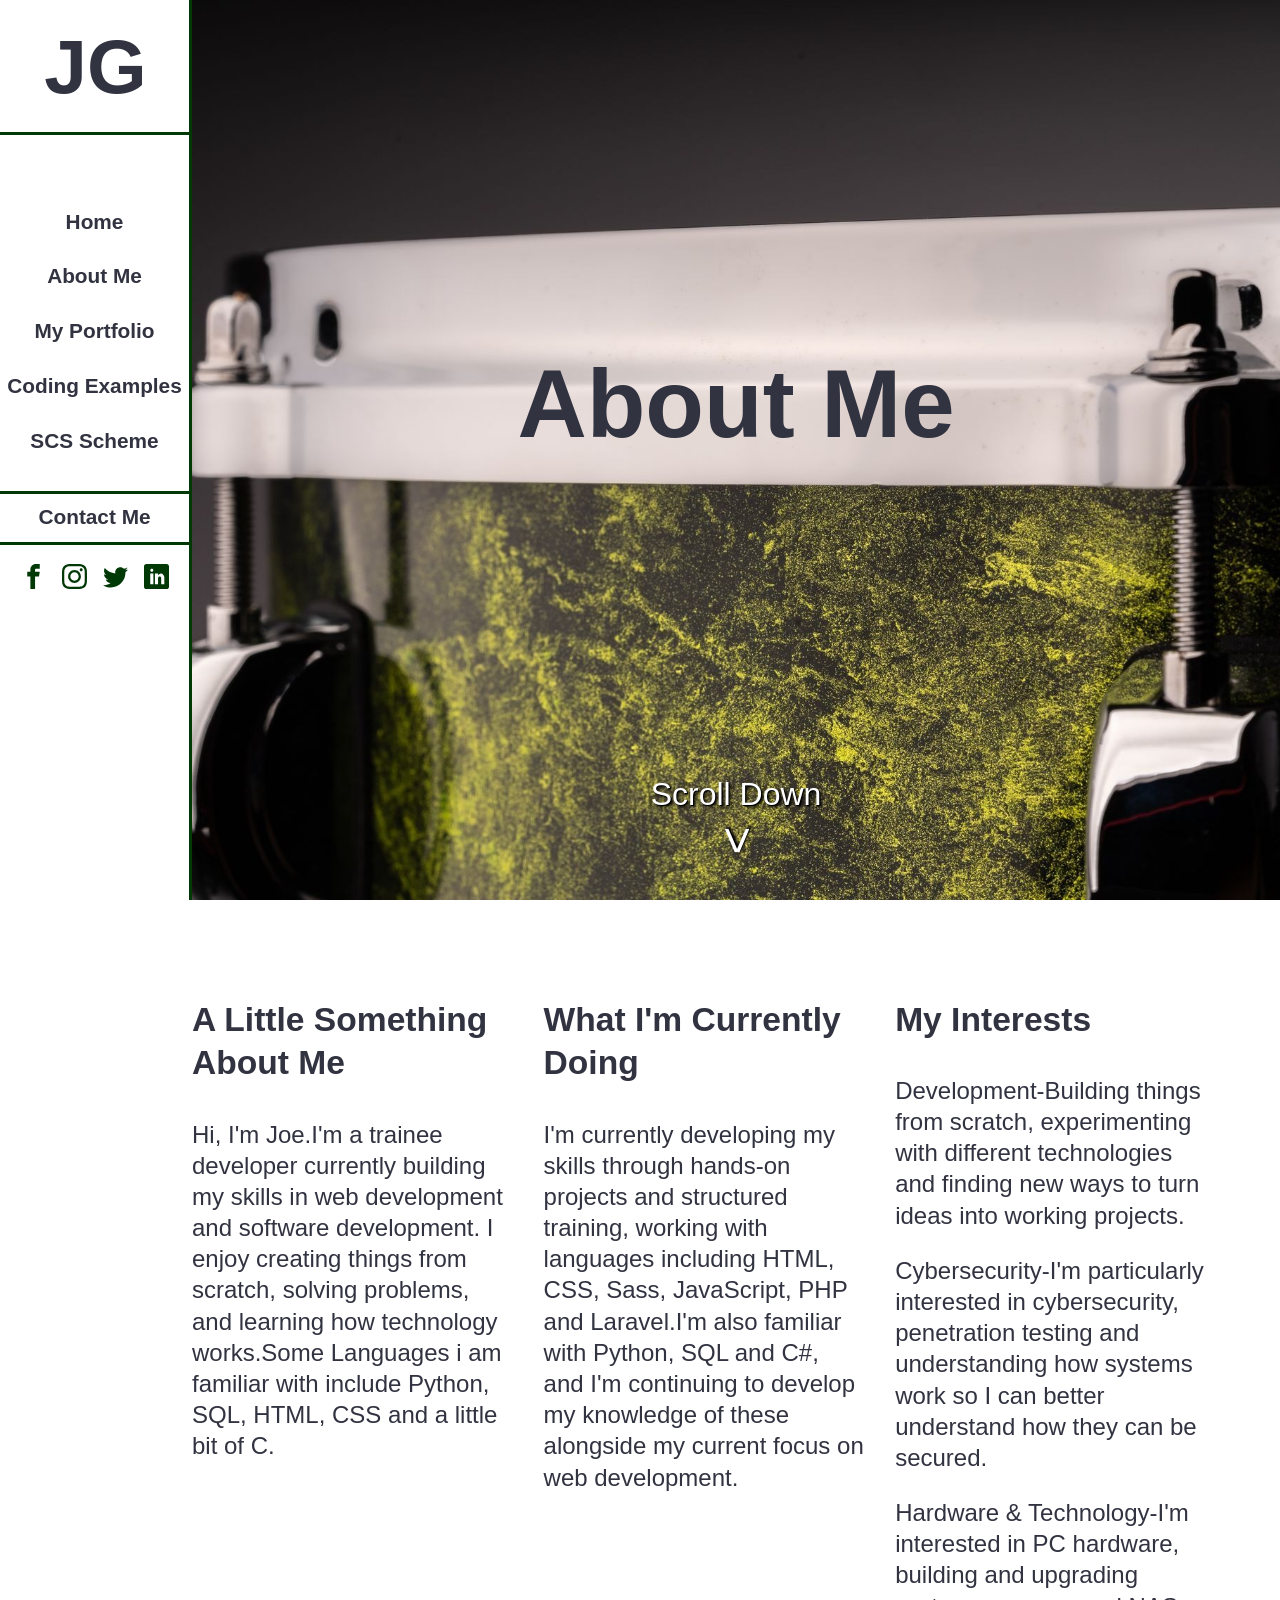
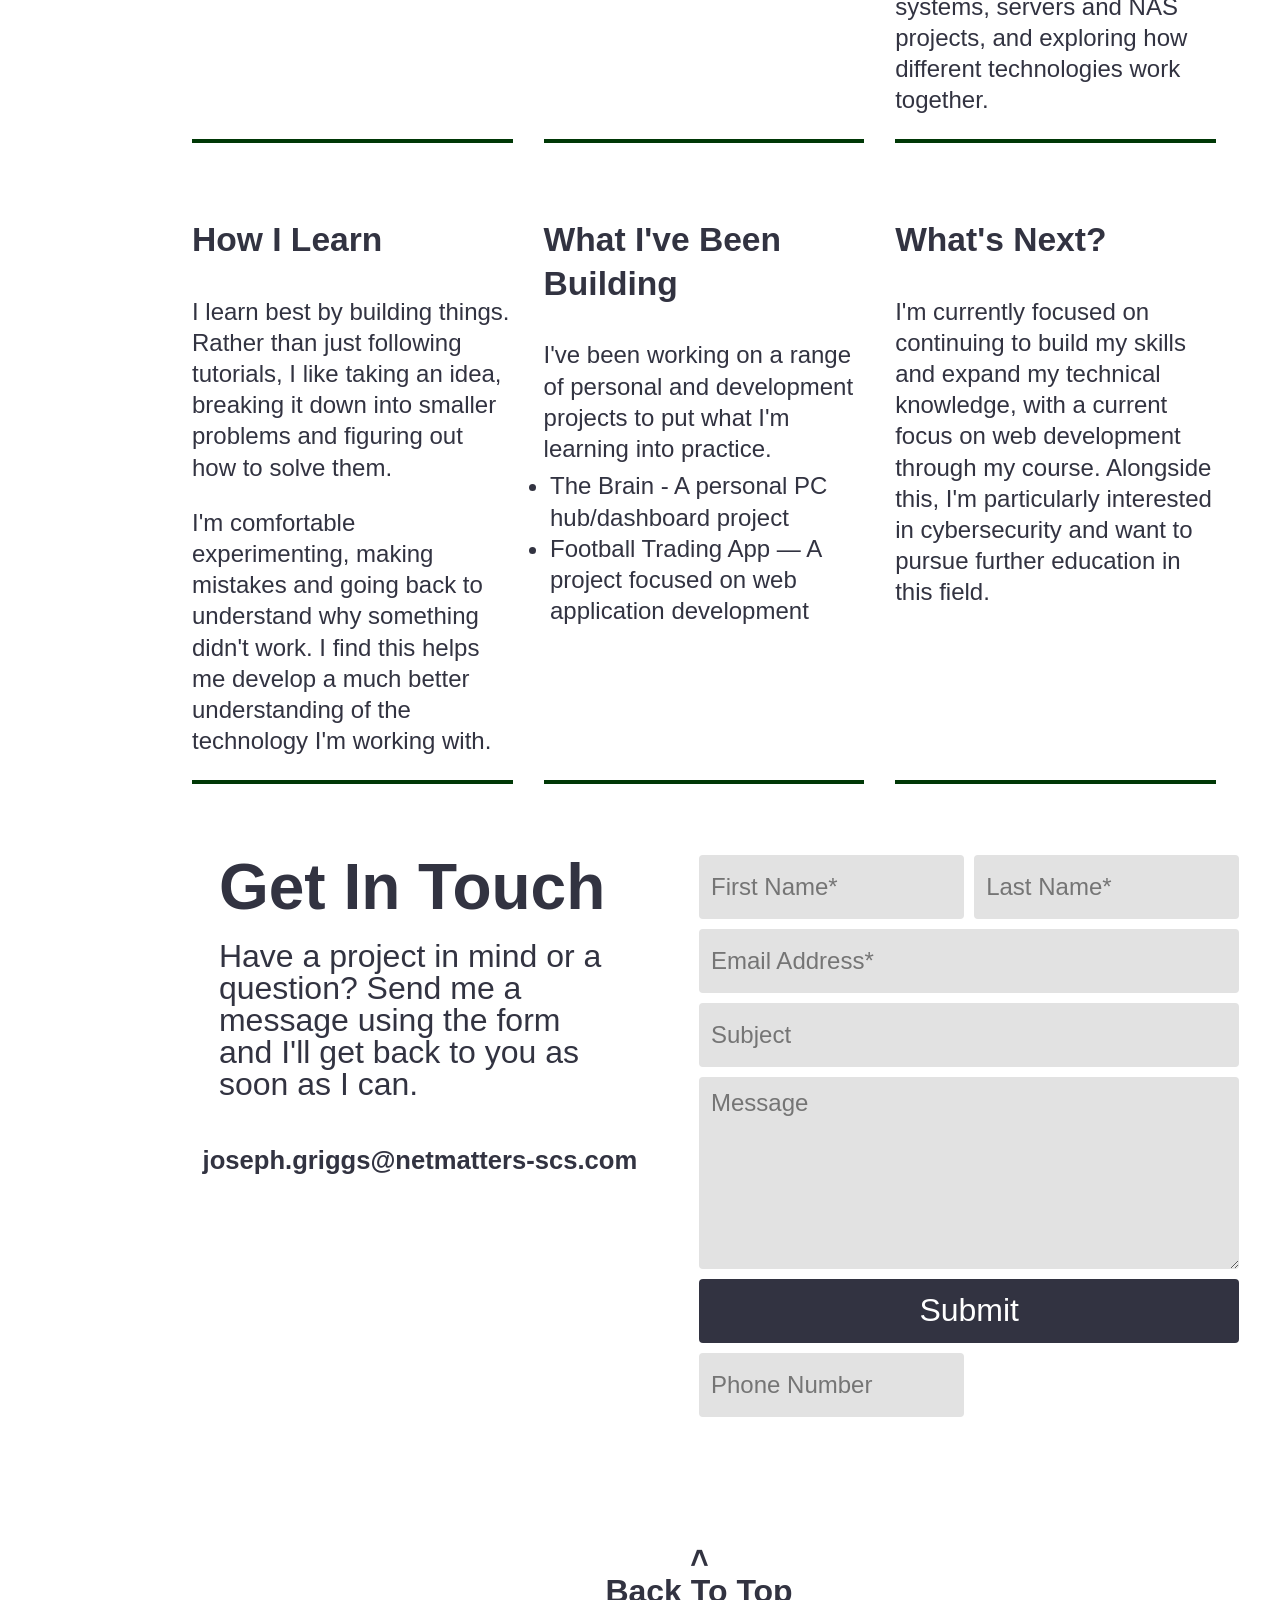
==== commit a88f2f9e: ".." ====
--- a/about.html
+++ b/about.html
@@ -5,13 +5,15 @@
         <meta name="viewport" content="width=device-width, initial-scale=1.0">
         <link rel="stylesheet" href="css/styles.css">
         <script src="js/banner.js" defer></script> <!--JS file link-->
+        <script src="js/form.js" defer></script>
         <title>About Me</title> <!-- Title of the page -->
     </head>
 
     <body id="top">
         <div class="side-nav"> <!-- Side navigation bar that is the same as the main index -->
             <div id="logo">
-                <a href="index.html"><p>JG</p></a>
+                <a id="logo-initials" href="index.html"><p>JG</p></a>
+                <button type="button" id="close-nav" aria-label="Close navigation">&times;</button>
             </div>
             <div id="nav">
                 <a href="index.html" id="home">Home</a> <!-- Home button that takes you to the top of the index main page -->
@@ -93,6 +95,7 @@
                     <input type="text" id="lname" placeholder="Last Name*" required>
 
                 <input type="email" id="email" placeholder="Email Address*" required>
+                <input type="tel" id="phone" placeholder="Phone Number">
                 <input type="text" id="subject" placeholder="Subject">
                 <textarea id="text-box" placeholder="Message"></textarea>
 
--- a/css/styles.css
+++ b/css/styles.css
@@ -77,7 +77,7 @@
 }
 
 .side-nav {
-  display: none;
+  display: flex;
   position: fixed;
   inset: 0 auto 0 0;
   width: clamp(70vw, 15%, 300px);
@@ -85,9 +85,15 @@
   z-index: 2;
   flex-direction: column;
   background-color: #fff;
+  transform: translateX(-100%);
+  transition: transform 0.4s ease;
+}
+.side-nav.is-open {
+  transform: translateX(0);
 }
 .side-nav #logo {
   display: flex;
+  position: relative;
   justify-content: center;
   align-items: center;
   min-height: 15%;
@@ -96,6 +102,18 @@
 }
 .side-nav #logo a {
   text-decoration: none;
+}
+.side-nav #logo #close-nav {
+  position: absolute;
+  top: 0.05rem;
+  right: 0.05rem;
+  width: 2.75rem;
+  height: 2.75rem;
+  border: 0;
+  background: transparent;
+  color: #323341;
+  font-size: 2rem;
+  cursor: pointer;
 }
 .side-nav #logo p {
   margin: 0;
@@ -103,6 +121,7 @@
   font-weight: 700;
   color: #323341;
   padding: 1%;
+  cursor: default;
 }
 .side-nav #nav {
   display: flex;
@@ -126,9 +145,6 @@
   text-decoration: underline;
   text-underline-offset: 8px;
 }
-.side-nav #nav .closeBtn {
-  color: red;
-}
 .side-nav #contact-me {
   display: flex;
   justify-content: center;
@@ -155,7 +171,7 @@
   display: flex;
   justify-content: center;
   flex-wrap: wrap;
-  margin-top: 10%;
+  margin: 10% 0;
   gap: 1rem;
 }
 .side-nav #social-btn svg {
@@ -165,10 +181,6 @@
 }
 .side-nav #social-btn svg:hover {
   fill: #323341;
-}
-
-.side-nav.active {
-  display: flex;
 }
 
 @media (min-width: 1200px) {
@@ -181,6 +193,7 @@
     flex-direction: column;
     border-right: 3px solid #003806;
     background-color: #fff;
+    transform: translateX(0);
   }
   .side-nav #logo {
     display: flex;
@@ -189,6 +202,9 @@
     height: 15%;
     width: 100%;
     border-bottom: 3px solid #003806;
+  }
+  .side-nav #logo #close-nav {
+    display: none;
   }
   .side-nav #logo p {
     font-size: clamp(3rem, 6vw, 6rem);
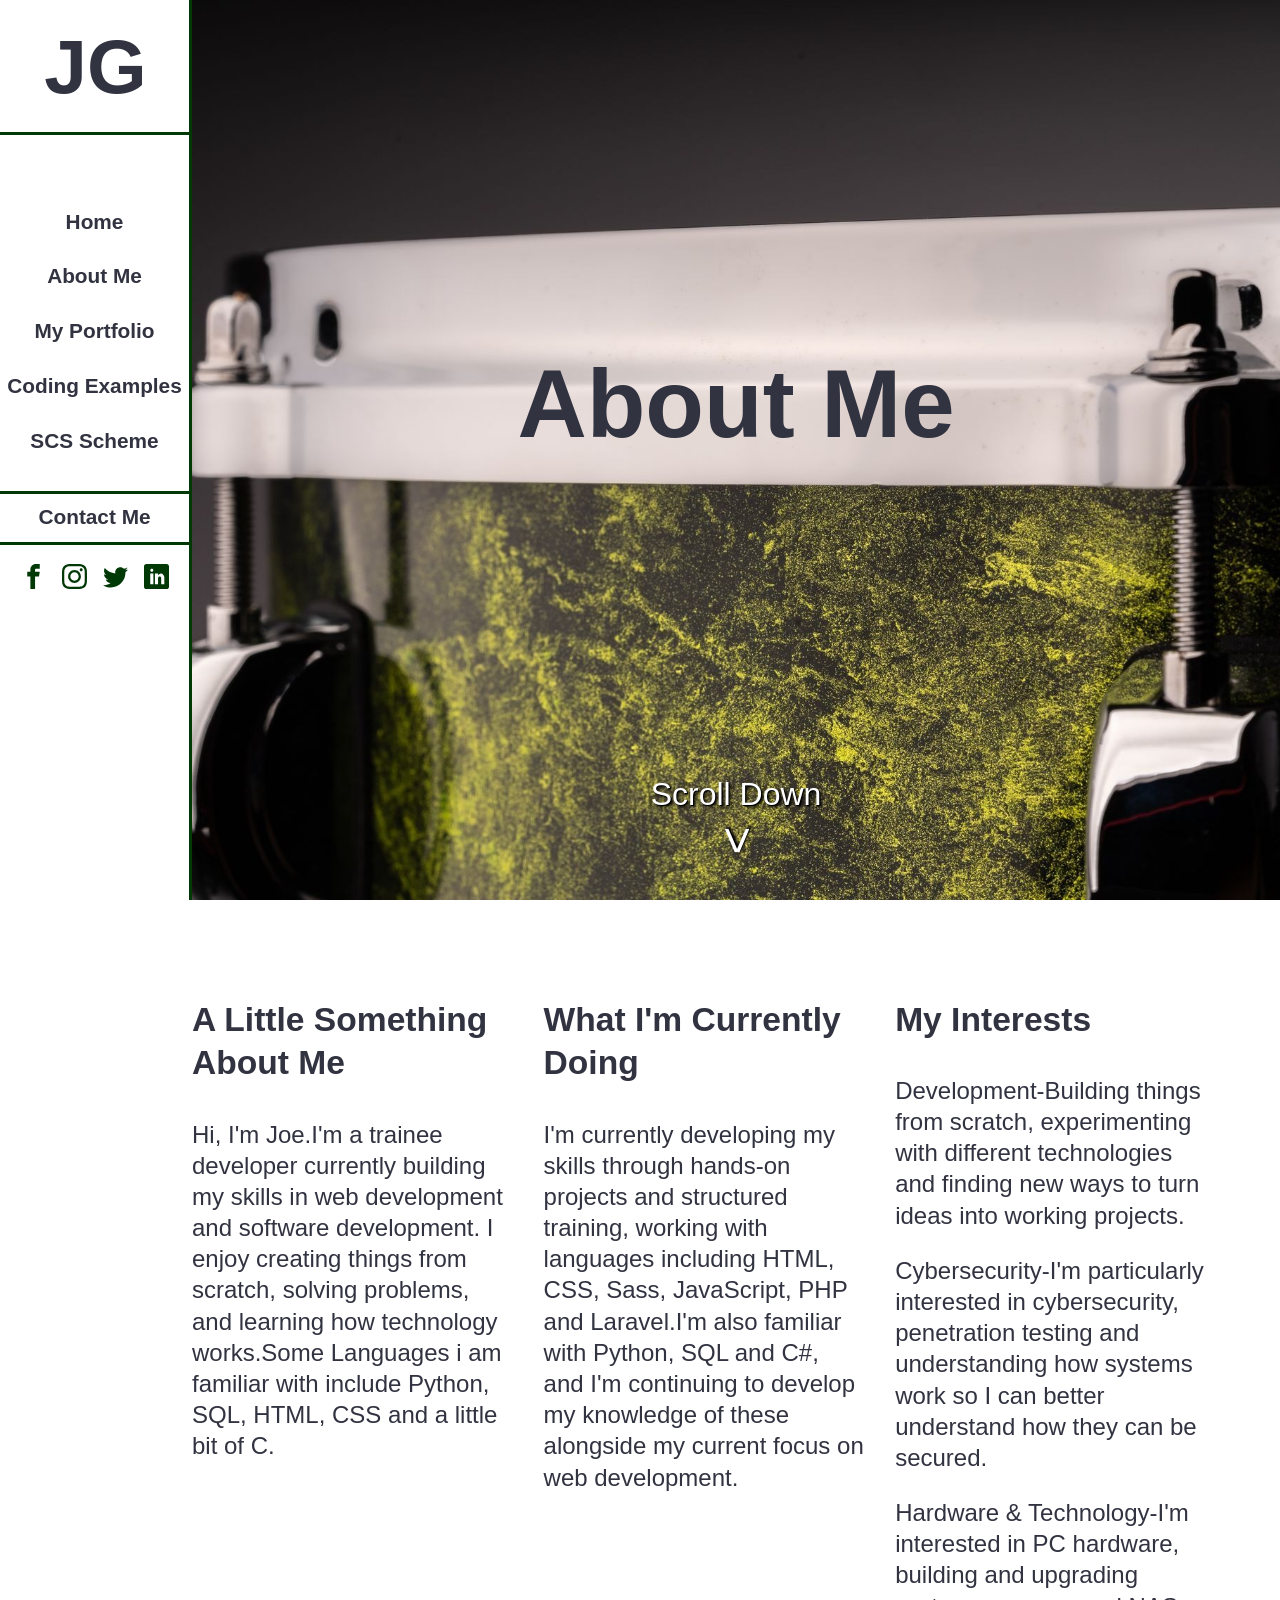
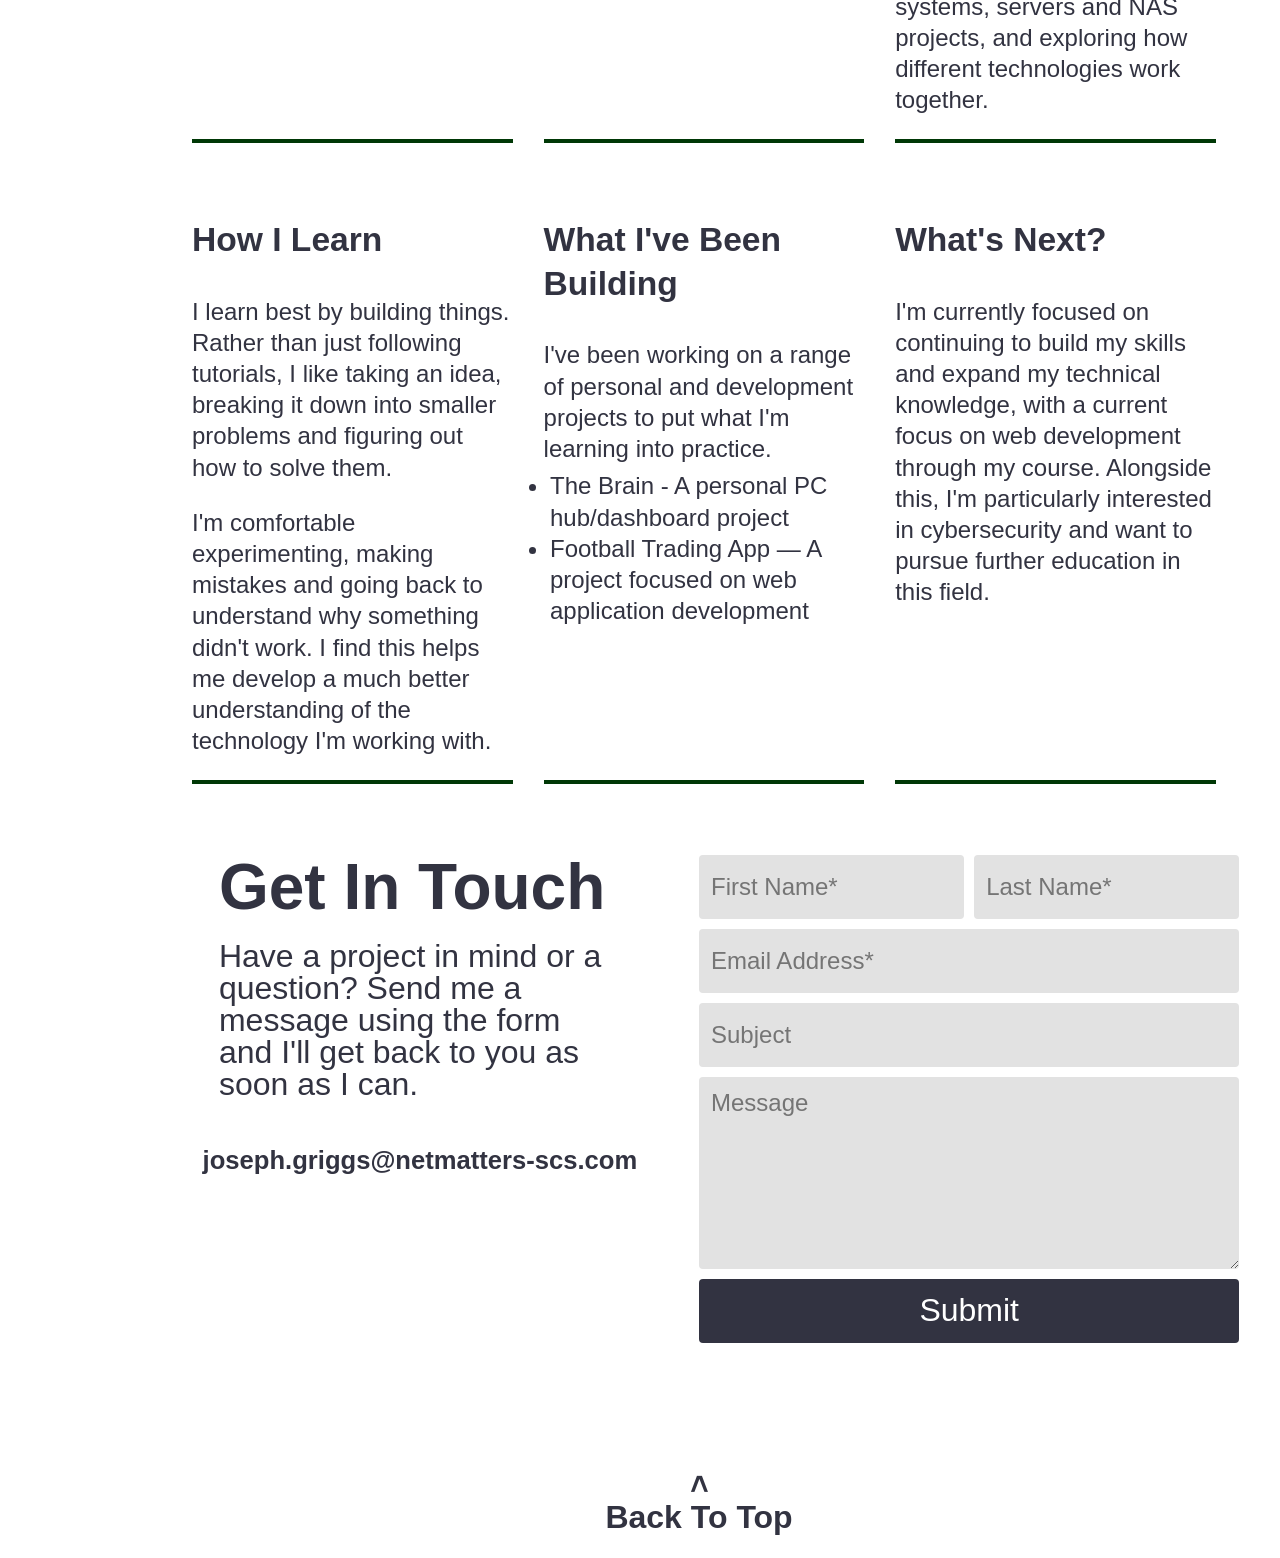
==== commit c9179ce5: "." ====
--- a/about.html
+++ b/about.html
@@ -95,7 +95,6 @@
                     <input type="text" id="lname" placeholder="Last Name*" required>
 
                 <input type="email" id="email" placeholder="Email Address*" required>
-                <input type="tel" id="phone" placeholder="Phone Number">
                 <input type="text" id="subject" placeholder="Subject">
                 <textarea id="text-box" placeholder="Message"></textarea>
 
--- a/css/styles.css
+++ b/css/styles.css
@@ -117,7 +117,7 @@
 }
 .side-nav #logo p {
   margin: 0;
-  font-size: 3.6rem;
+  font-size: clamp(3.6rem, 8vw, 6.6rem);
   font-weight: 700;
   color: #323341;
   padding: 1%;
